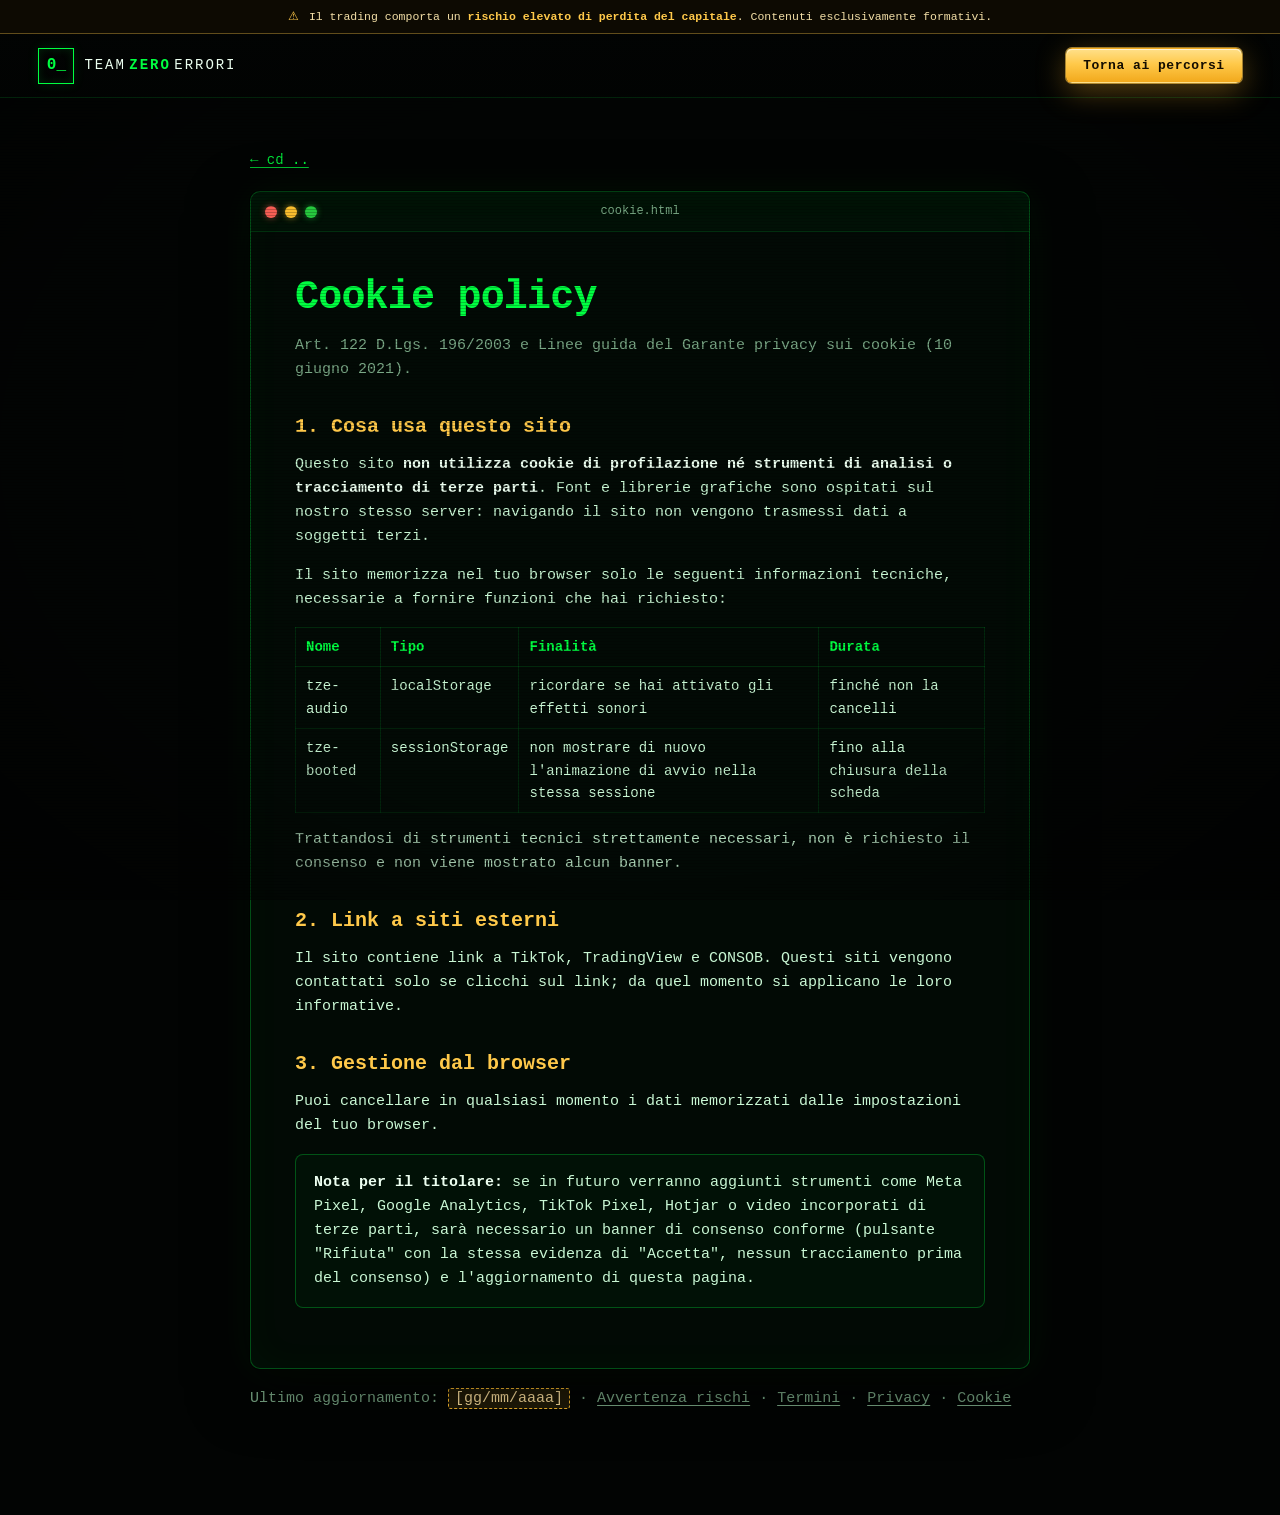
==== legal/cookie.html @ aad32026 "Sito Team Zero Errori: landing 3D stile terminale, pagine legali e documentazione - Landing page in " ====
<!doctype html>
<html lang="it">
<head>
<meta charset="utf-8">
<meta name="viewport" content="width=device-width, initial-scale=1">
<title>Cookie policy — Team Zero Errori</title>
<meta name="robots" content="index,follow">
<link rel="icon" href="../assets/favicon.svg" type="image/svg+xml">
<link rel="stylesheet" href="../assets/css/style.css">
</head>
<body>
<div class="crt" aria-hidden="true"></div>
<div class="riskbar" role="note"><span class="riskbar-icon" aria-hidden="true">⚠</span><span>Il trading comporta un <strong>rischio elevato di perdita del capitale</strong>. Contenuti esclusivamente formativi.</span></div>
<header class="nav">
  <a href="../index.html" class="logo"><span class="logo-mark">0<span class="blink">_</span></span><span class="logo-text">TEAM<b>ZERO</b>ERRORI</span></a>
  <a href="../index.html#percorsi" class="btn btn-gold btn-sm">Torna ai percorsi</a>
</header>
<main class="legal-page">
  <div class="wrap narrow">
    <a class="legal-back" href="../index.html">← cd ..</a>
    <article class="term">
      <div class="term-bar"><i></i><i></i><i></i><span>cookie.html</span></div>
      <div class="term-body">

<h1>Cookie policy</h1>
<p class="dim">Art. 122 D.Lgs. 196/2003 e Linee guida del Garante privacy sui cookie (10 giugno 2021).</p>

<h2>1. Cosa usa questo sito</h2>
<p>Questo sito <b>non utilizza cookie di profilazione né strumenti di analisi o tracciamento di terze parti</b>. Font e librerie grafiche sono ospitati sul nostro stesso server: navigando il sito non vengono trasmessi dati a soggetti terzi.</p>
<p>Il sito memorizza nel tuo browser solo le seguenti informazioni tecniche, necessarie a fornire funzioni che hai richiesto:</p>
<table>
  <tr><th>Nome</th><th>Tipo</th><th>Finalità</th><th>Durata</th></tr>
  <tr><td>tze-audio</td><td>localStorage</td><td>ricordare se hai attivato gli effetti sonori</td><td>finché non la cancelli</td></tr>
  <tr><td>tze-booted</td><td>sessionStorage</td><td>non mostrare di nuovo l'animazione di avvio nella stessa sessione</td><td>fino alla chiusura della scheda</td></tr>
</table>
<p>Trattandosi di strumenti tecnici strettamente necessari, non è richiesto il consenso e non viene mostrato alcun banner.</p>

<h2>2. Link a siti esterni</h2>
<p>Il sito contiene link a TikTok, TradingView e CONSOB. Questi siti vengono contattati solo se clicchi sul link; da quel momento si applicano le loro informative.</p>

<h2>3. Gestione dal browser</h2>
<p>Puoi cancellare in qualsiasi momento i dati memorizzati dalle impostazioni del tuo browser.</p>

<p class="box"><b>Nota per il titolare:</b> se in futuro verranno aggiunti strumenti come Meta Pixel, Google Analytics, TikTok Pixel, Hotjar o video incorporati di terze parti, sarà necessario un banner di consenso conforme (pulsante "Rifiuta" con la stessa evidenza di "Accetta", nessun tracciamento prima del consenso) e l'aggiornamento di questa pagina.</p>
      </div>
    </article>
    <p class="fine">Ultimo aggiornamento: <span class="todo">[gg/mm/aaaa]</span> · <a href="avvertenza-rischi.html">Avvertenza rischi</a> · <a href="termini.html">Termini</a> · <a href="privacy.html">Privacy</a> · <a href="cookie.html">Cookie</a></p>
  </div>
</main>
</body>
</html>
---- assets/css/style.css ----
/* =========================================================
   TEAM ZERO ERRORI — sala operativa / terminale anni '90
   Palette (psicologia del colore):
   - nero quasi puro  → autorità, esclusività, concentrazione
   - verde matrix     → sistema, "via libera", crescita
   - oro              → valore, l'asset stesso; riservato alle azioni (CTA)
   - rosso            → solo per errori e perdite (avversione alla perdita)
   ========================================================= */

:root {
  --bg: #020403;
  --bg-2: #050c07;
  --panel: rgba(3, 12, 6, 0.86);
  --panel-solid: #040b06;
  --green: #00ff41;
  --green-2: #00c832;
  --green-dim: #0a7a26;
  --green-faint: rgba(0, 255, 65, 0.12);
  --green-line: rgba(0, 255, 65, 0.28);
  --gold: #ffc94a;
  --gold-2: #f2a91c;
  --gold-glow: rgba(255, 201, 74, 0.45);
  --red: #ff3b3b;
  --amber: #ffbd2e;
  --text: #c9f7d4;
  --text-strong: #ecfff0;
  --muted: #7aa886;
  --mono: ui-monospace, "JetBrains Mono", "Fira Code", "SF Mono", "Cascadia Code", Menlo, Consolas, "Liberation Mono", monospace;
  --riskbar-h: 34px;
  --nav-h: 64px;
  --radius: 10px;
  --ease: cubic-bezier(.2, .8, .2, 1);
  color-scheme: dark;
}

*, *::before, *::after { box-sizing: border-box; }
html { scroll-behavior: smooth; -webkit-text-size-adjust: 100%; }
body {
  margin: 0;
  background: var(--bg);
  color: var(--text);
  font-family: var(--mono);
  font-size: 16px;
  line-height: 1.6;
  overflow-x: hidden;
  padding-top: calc(var(--riskbar-h) + var(--nav-h));
}
body.is-booting { overflow: hidden; }
img, svg, canvas { display: block; max-width: 100%; }
a { color: var(--green); text-underline-offset: 3px; }
a:hover { color: var(--gold); }
b, strong { color: var(--text-strong); font-weight: 700; }
::selection { background: var(--green); color: #000; }
:focus-visible { outline: 2px solid var(--gold); outline-offset: 3px; }

.g { color: var(--green); }
.b { color: #4aa3ff; }
.gold { color: var(--gold); text-shadow: 0 0 18px var(--gold-glow); }
.red { color: var(--red); }
.dim { color: var(--muted); }
.small { font-size: 12px; }
.center { text-align: center; }
.hl { display: block; margin-top: .8em; color: var(--text-strong); border-left: 2px solid var(--gold); padding-left: 12px; }

.skip-link { position: absolute; left: -9999px; top: 0; z-index: 999; background: var(--gold); color: #000; padding: 8px 14px; }
.skip-link:focus { left: 12px; top: 12px; }

/* ---------------- layers ---------------- */
#matrix, #scene3d {
  position: fixed; inset: 0; width: 100vw; height: 100vh; pointer-events: none;
}
#matrix { z-index: 0; opacity: .32; }
#scene3d { z-index: 1; transition: opacity .6s var(--ease); }
main, .footer { position: relative; z-index: 2; }

.crt {
  position: fixed; inset: 0; z-index: 50; pointer-events: none;
  background:
    repeating-linear-gradient(to bottom, rgba(0,0,0,0) 0 2px, rgba(0,0,0,.22) 2px 3px),
    radial-gradient(ellipse at center, rgba(0,0,0,0) 55%, rgba(0,0,0,.7) 100%);
  mix-blend-mode: multiply;
}
.crt::after {
  content: ""; position: absolute; inset: 0;
  background: linear-gradient(to bottom, transparent, rgba(0,255,65,.05), transparent);
  height: 30vh; animation: scanline 7s linear infinite;
}
@keyframes scanline { from { transform: translateY(-30vh); } to { transform: translateY(130vh); } }

/* ---------------- boot ---------------- */
#boot {
  position: fixed; inset: 0; z-index: 200; background: #000;
  display: grid; place-items: center; padding: 24px;
  transition: opacity .5s var(--ease), visibility .5s;
}
#boot.done { opacity: 0; visibility: hidden; }
#boot.glitch-out { animation: bootGlitch .45s steps(2) forwards; }
@keyframes bootGlitch {
  0% { clip-path: inset(0 0 0 0); transform: none; }
  30% { clip-path: inset(20% 0 40% 0); transform: translateX(-12px); }
  60% { clip-path: inset(60% 0 10% 0); transform: translateX(10px); filter: hue-rotate(80deg); }
  100% { clip-path: inset(50% 0 50% 0); opacity: 0; }
}
.boot-inner { width: min(640px, 100%); }
#boot-log { color: var(--green); font: 14px/1.7 var(--mono); margin: 0 0 18px; min-height: 13em; white-space: pre-wrap; text-shadow: 0 0 8px rgba(0,255,65,.6); }
#boot-log .ok { color: var(--gold); }
.boot-bar { height: 6px; border: 1px solid var(--green-line); }
.boot-bar span { display: block; height: 100%; width: 0; background: var(--green); box-shadow: 0 0 12px var(--green); transition: width .15s linear; }
.boot-skip { color: var(--muted); font-size: 12px; margin-top: 14px; }

/* ---------------- cursor ---------------- */
#cursor { position: fixed; left: 0; top: 0; z-index: 120; pointer-events: none; display: none; }
@media (pointer: fine) {
  body.has-cursor, body.has-cursor a, body.has-cursor button, body.has-cursor summary, body.has-cursor input, body.has-cursor label { cursor: none; }
  body.has-cursor #cursor { display: block; }
}
.cursor-ring {
  position: absolute; width: 28px; height: 28px; margin: -14px 0 0 -14px;
  border: 1px solid var(--green); border-radius: 50%;
  transition: width .2s var(--ease), height .2s var(--ease), margin .2s var(--ease), border-color .2s, background .2s;
}
.cursor-ring::before, .cursor-ring::after { content: ""; position: absolute; background: var(--green); }
.cursor-ring::before { left: 50%; top: -8px; bottom: -8px; width: 1px; transform: translateX(-.5px); opacity: .6; }
.cursor-ring::after { top: 50%; left: -8px; right: -8px; height: 1px; transform: translateY(-.5px); opacity: .6; }
.cursor-coords { position: absolute; left: 20px; top: 14px; font-size: 10px; color: var(--green); white-space: nowrap; opacity: .8; }
#cursor.is-hover .cursor-ring { width: 54px; height: 54px; margin: -27px 0 0 -27px; border-color: var(--gold); background: rgba(255,201,74,.08); }
#cursor.is-hover .cursor-ring::before, #cursor.is-hover .cursor-ring::after { background: var(--gold); }
body.has-cursor input, body.has-cursor textarea, body.has-cursor select { cursor: text; }

/* ---------------- risk bar & nav ---------------- */
.riskbar {
  position: fixed; top: 0; left: 0; right: 0; z-index: 61; min-height: var(--riskbar-h);
  display: flex; align-items: center; justify-content: center; gap: 10px;
  padding: 6px 16px; background: #0d0a02; border-bottom: 1px solid rgba(255,201,74,.35);
  color: #f3dfa7; font-size: 11.5px; line-height: 1.35; text-align: center;
}
.riskbar a { color: var(--gold); }
.riskbar strong { color: var(--gold); }
.riskbar-icon { color: var(--gold); }
.rb-short { display: none; }

.nav {
  position: fixed; top: var(--riskbar-h); left: 0; right: 0; z-index: 60; height: var(--nav-h);
  display: flex; align-items: center; justify-content: space-between; gap: 20px;
  padding: 0 clamp(16px, 3vw, 40px);
  background: linear-gradient(to bottom, rgba(2,4,3,.95), rgba(2,4,3,.75));
  backdrop-filter: blur(8px); -webkit-backdrop-filter: blur(8px);
  border-bottom: 1px solid var(--green-faint);
}
.logo { display: inline-flex; align-items: center; gap: 10px; text-decoration: none; color: var(--text-strong); }
.logo-mark {
  display: inline-flex; align-items: center; justify-content: center; width: 36px; height: 36px; border: 1px solid var(--green);
  color: var(--green); font-weight: 800; box-shadow: inset 0 0 10px var(--green-faint), 0 0 12px var(--green-faint);
}
.logo-text { font-size: 14px; letter-spacing: .14em; }
.logo-text b { color: var(--green); margin: 0 .25em; }
.blink { animation: blink 1s steps(1) infinite; }
@keyframes blink { 50% { opacity: 0; } }
.nav-links { list-style: none; display: flex; gap: 26px; margin: 0; padding: 0; }
.nav-links a { color: var(--muted); text-decoration: none; font-size: 13px; letter-spacing: .08em; text-transform: uppercase; position: relative; }
.nav-links a::before { content: "> "; color: var(--green); opacity: 0; transition: opacity .2s; }
.nav-links a:hover, .nav-links a.is-active { color: var(--green); }
.nav-links a:hover::before, .nav-links a.is-active::before { opacity: 1; }
.nav-actions { display: flex; align-items: center; gap: 12px; }
.audio-toggle { background: none; border: 0; color: var(--muted); font: 12px var(--mono); padding: 6px; }
.audio-toggle[aria-pressed="true"] { color: var(--green); }

/* ---------------- HUD ---------------- */
.hud {
  position: fixed; right: 18px; bottom: 18px; z-index: 55; width: 170px;
  font-size: 10.5px; letter-spacing: .1em; color: var(--green); pointer-events: none;
  background: rgba(0,0,0,.55); border: 1px solid var(--green-faint); padding: 8px 10px;
}
.hud-track { height: 3px; background: var(--green-faint); margin: 6px 0; }
.hud-track span { display: block; height: 100%; width: 0; background: var(--green); box-shadow: 0 0 8px var(--green); }
.hud-section { color: var(--gold); }

/* ---------------- layout ---------------- */
.wrap { width: min(1200px, 100%); margin: 0 auto; padding: 0 clamp(16px, 4vw, 40px); }
.wrap.narrow { width: min(860px, 100%); }
.section { position: relative; padding: clamp(80px, 12vh, 140px) 0; }
.two-col { display: grid; grid-template-columns: 1fr 1fr; gap: clamp(28px, 5vw, 70px); align-items: center; }
.center-head { text-align: center; max-width: 780px; margin: 0 auto 56px; }
.kicker { color: var(--green); font-size: 13px; letter-spacing: .12em; text-transform: uppercase; margin: 0 0 14px; }
h1, h2, h3 { color: var(--text-strong); margin: 0; line-height: 1.08; letter-spacing: -.02em; }
h2 { font-size: clamp(30px, 4.6vw, 58px); font-weight: 800; }
h2 + h2 { margin-top: 4px; }
h3 { font-size: 22px; }
.lead { font-size: clamp(16px, 1.4vw, 18.5px); color: var(--text); margin: 22px 0 0; }
.fine { font-size: 11.5px; color: var(--muted); line-height: 1.55; margin-top: 18px; }
.fine a { color: var(--muted); }

/* ---------------- terminal window ---------------- */
.term {
  position: relative; background: var(--panel); border: 1px solid var(--green-line); border-radius: var(--radius);
  box-shadow: 0 0 0 1px rgba(0,0,0,.6), 0 20px 60px rgba(0,0,0,.6), 0 0 40px rgba(0,255,65,.06), inset 0 0 40px rgba(0,255,65,.03);
  backdrop-filter: blur(3px); -webkit-backdrop-filter: blur(3px);
  transform-style: preserve-3d; will-change: transform;
}
.term-bar {
  display: flex; align-items: center; gap: 8px; padding: 10px 14px;
  border-bottom: 1px solid var(--green-faint); background: rgba(0,255,65,.03);
  border-radius: var(--radius) var(--radius) 0 0;
}
.term-bar i { width: 12px; height: 12px; border-radius: 50%; background: #ff5f56; box-shadow: 0 0 6px rgba(255,95,86,.6); flex: none; }
.term-bar i:nth-child(2) { background: var(--amber); box-shadow: 0 0 6px rgba(255,189,46,.6); }
.term-bar i:nth-child(3) { background: #27c93f; box-shadow: 0 0 6px rgba(39,201,63,.6); }
.term-bar span { flex: 1; text-align: center; font-size: 12px; color: var(--muted); margin-right: 60px; overflow: hidden; text-overflow: ellipsis; white-space: nowrap; }
.term-body { padding: 20px 22px 22px; }
.term-warn { border-color: rgba(255,189,46,.35); }
.term-warn .term-bar { background: rgba(255,189,46,.05); border-color: rgba(255,189,46,.2); }
[data-tilt] .tilt-glare {
  position: absolute; inset: 0; border-radius: inherit; pointer-events: none;
  background: radial-gradient(circle at var(--gx, 50%) var(--gy, 50%), rgba(0,255,65,.12), transparent 45%);
  opacity: 0; transition: opacity .3s;
}
[data-tilt]:hover .tilt-glare { opacity: 1; }

/* ---------------- buttons ---------------- */
.btn {
  --mx: 0px; --my: 0px;
  position: relative; display: inline-flex; align-items: center; justify-content: center; gap: 10px;
  padding: 15px 26px; font: 700 15px var(--mono); letter-spacing: .04em; text-decoration: none;
  border-radius: 6px; border: 1px solid transparent; cursor: pointer;
  transform: translate(var(--mx), var(--my));
  transition: transform .25s var(--ease), box-shadow .25s, background .25s, color .25s;
}
.btn-gold {
  color: #140d00; background: linear-gradient(180deg, #ffe08a, var(--gold) 45%, var(--gold-2));
  box-shadow: 0 0 0 1px rgba(255,201,74,.6), 0 8px 30px rgba(255,180,40,.35), inset 0 1px 0 rgba(255,255,255,.6);
  overflow: hidden;
}
.btn-gold::after {
  content: ""; position: absolute; top: 0; bottom: 0; width: 40%; left: -60%;
  background: linear-gradient(100deg, transparent, rgba(255,255,255,.65), transparent);
  transform: skewX(-20deg); animation: shine 3.6s var(--ease) infinite;
}
@keyframes shine { 0%, 60% { left: -60%; } 100% { left: 130%; } }
.btn-gold:hover { color: #000; box-shadow: 0 0 0 1px var(--gold), 0 10px 46px rgba(255,190,50,.6), inset 0 1px 0 rgba(255,255,255,.7); }
.btn-ghost { color: var(--green); border-color: var(--green-line); background: rgba(0,255,65,.04); }
.btn-ghost:hover { color: #000; background: var(--green); box-shadow: 0 0 30px rgba(0,255,65,.4); }
.btn-sm { padding: 9px 16px; font-size: 13px; }
.btn-lg { padding: 20px 36px; font-size: 18px; }
.btn-block { width: 100%; }
.cta-row { display: flex; flex-wrap: wrap; gap: 14px; margin-top: 34px; }
.cta-row.center { justify-content: center; }
.link-btn { background: none; border: 0; color: var(--muted); font: 13px var(--mono); margin-top: 10px; padding: 4px 0; cursor: pointer; }
.link-btn:hover { color: var(--green); }

/* ---------------- hero ---------------- */
.hero { min-height: calc(100vh - var(--riskbar-h) - var(--nav-h)); display: flex; align-items: center; padding-top: 60px; }
.hero-grid { display: grid; grid-template-columns: 1.25fr .85fr; gap: clamp(30px, 5vw, 70px); align-items: center; }
.prompt { color: var(--text); font-size: 14px; margin: 0 0 22px; overflow-wrap: anywhere; }
.caret { color: var(--green); animation: blink 1s steps(1) infinite; margin-left: 2px; }
.hero-title { font-size: clamp(38px, 5.4vw, 78px); font-weight: 800; letter-spacing: -.035em; line-height: .98; }
.hero-title .line { display: block; }
.hero-title em { font-style: normal; }
.hero-sub { font-size: clamp(16px, 1.35vw, 18.5px); max-width: 640px; margin: 28px 0 0; }
.hero-stats { list-style: none; padding: 0; margin: 36px 0 0; display: grid; grid-template-columns: repeat(4, auto); gap: 0; border: 1px solid var(--green-faint); width: max-content; max-width: 100%; }
.hero-stats li { padding: 10px 18px; border-right: 1px solid var(--green-faint); }
.hero-stats li:last-child { border-right: 0; }
.hero-stats .k { display: block; font-size: 10px; letter-spacing: .14em; color: var(--muted); }
.hero-stats .v { font-size: 17px; font-weight: 700; color: var(--green); }
.hero-stats .v.gold { color: var(--gold); }

.glitch { position: relative; display: inline-block; }
.glitch::before, .glitch::after {
  content: attr(data-text); position: absolute; left: 0; top: 0; width: 100%; height: 100%; pointer-events: none;
}
.glitch::before { color: var(--green); transform: translate(2px, 0); clip-path: inset(0 0 0 0); animation: glitchA 3.2s infinite steps(1); opacity: .8; mix-blend-mode: screen; }
.glitch::after { color: var(--red); transform: translate(-2px, 0); clip-path: inset(0 0 0 0); animation: glitchB 3.2s infinite steps(1); opacity: .7; mix-blend-mode: screen; }
@keyframes glitchA {
  0%, 88%, 100% { clip-path: inset(100% 0 0 0); }
  90% { clip-path: inset(10% 0 60% 0); transform: translate(-4px, -1px); }
  93% { clip-path: inset(55% 0 20% 0); transform: translate(4px, 1px); }
  96% { clip-path: inset(30% 0 45% 0); transform: translate(-2px, 0); }
}
@keyframes glitchB {
  0%, 89%, 100% { clip-path: inset(100% 0 0 0); }
  91% { clip-path: inset(65% 0 5% 0); transform: translate(4px, 1px); }
  94% { clip-path: inset(15% 0 70% 0); transform: translate(-4px, 0); }
  97% { clip-path: inset(40% 0 40% 0); transform: translate(3px, -1px); }
}

.term-confirm .term-body { padding: 22px 24px 18px; }
.confirms { list-style: none; padding: 0; margin: 16px 0; display: grid; gap: 10px; }
.confirms li {
  display: flex; align-items: center; gap: 12px; padding: 11px 14px; border: 1px solid var(--green-faint);
  border-radius: 6px; font-size: 14px; color: var(--muted); transition: all .35s var(--ease);
}
.confirms li b { margin-left: auto; font-weight: 400; font-size: 12px; color: var(--muted); }
.led { width: 12px; height: 12px; border-radius: 50%; background: #0e2414; border: 1px solid var(--green-dim); transition: all .3s; flex: none; }
.confirms li.on { color: var(--text-strong); border-color: var(--green-line); background: rgba(0,255,65,.06); }
.confirms li.on .led { background: var(--green); box-shadow: 0 0 12px var(--green), 0 0 2px #fff inset; }
.confirms li.on b { color: var(--green); }
.confirms.all li { border-color: rgba(255,201,74,.5); }
.confirms.all li .led { background: var(--gold); box-shadow: 0 0 14px var(--gold); border-color: var(--gold); }
.signal { border: 1px dashed var(--green-line); border-radius: 6px; padding: 14px; text-align: center; transition: all .3s; }
.signal-state { display: block; font-size: 20px; font-weight: 800; letter-spacing: .1em; color: var(--muted); }
.signal-note { display: block; font-size: 11.5px; color: var(--muted); margin-top: 4px; }
.signal.go { border-style: solid; border-color: var(--gold); background: rgba(255,201,74,.08); box-shadow: 0 0 40px rgba(255,201,74,.25); }
.signal.go .signal-state { color: var(--gold); text-shadow: 0 0 16px var(--gold-glow); animation: flick .12s 4; }
@keyframes flick { 50% { opacity: .3; } }

.scroll-cue { position: absolute; left: 50%; bottom: 24px; transform: translateX(-50%); display: flex; flex-direction: column; align-items: center; gap: 6px; color: var(--muted); font-size: 11px; letter-spacing: .2em; text-decoration: none; }
.scroll-cue i { width: 1px; height: 40px; background: linear-gradient(var(--green), transparent); animation: cue 1.8s var(--ease) infinite; transform-origin: top; }
@keyframes cue { 0% { transform: scaleY(0); } 50% { transform: scaleY(1); } 100% { transform: scaleY(1); opacity: 0; } }

/* ---------------- errori ---------------- */
.errlog { list-style: none; margin: 0; padding: 0; display: grid; gap: 4px; }
.errlog button {
  width: 100%; text-align: left; background: transparent; border: 1px solid transparent; border-radius: 6px;
  color: var(--text); font: 14px/1.5 var(--mono); padding: 10px 12px 10px 38px; position: relative; cursor: pointer;
  transition: background .2s, border-color .2s, color .2s;
}
.errlog button::before { content: "[ ]"; position: absolute; left: 8px; top: 10px; color: var(--muted); }
.errlog button:hover { background: rgba(255,59,59,.06); border-color: rgba(255,59,59,.25); }
.errlog button[aria-pressed="true"] { background: rgba(255,59,59,.1); border-color: rgba(255,59,59,.45); color: #ffd6d6; }
.errlog button[aria-pressed="true"]::before { content: "[x]"; color: var(--red); }
.errlog .tag { color: var(--red); font-weight: 700; }
.errlog li { opacity: 0; transform: translateX(-10px); transition: opacity .4s, transform .4s var(--ease); }
.errlog.typed li { opacity: 1; transform: none; }
.diag { margin: 16px 0 0; padding-top: 14px; border-top: 1px dashed var(--green-faint); font-size: 14px; }
.err-meter { margin-top: 34px; border: 1px solid var(--green-faint); border-radius: 8px; padding: 16px 18px; background: rgba(0,0,0,.4); }
.err-meter-label { font-size: 12px; letter-spacing: .1em; color: var(--muted); text-transform: uppercase; }
.err-meter-val { float: right; color: var(--red); }
.err-meter-val b { color: var(--red); font-size: 20px; }
.err-meter-bar { clear: both; height: 6px; background: rgba(255,59,59,.12); margin: 12px 0; border-radius: 3px; overflow: hidden; }
.err-meter-bar span { display: block; height: 100%; width: 0; background: var(--red); box-shadow: 0 0 10px var(--red); transition: width .4s var(--ease), background .4s; }
.err-meter-msg { margin: 0; font-size: 14px; min-height: 3em; }

/* ---------------- metodo (sticky) ---------------- */
.metodo { height: 340vh; padding: 0; }
.metodo-sticky { position: sticky; top: calc(var(--riskbar-h) + var(--nav-h)); height: calc(100vh - var(--riskbar-h) - var(--nav-h)); display: flex; align-items: center; overflow: hidden; }
.metodo-head { max-width: 760px; }
.metodo-head h2 { font-size: clamp(28px, 4vw, 52px); }
.metodo-head .lead { margin-top: 16px; }
.cross-wrap { position: relative; margin: 28px 0 22px; }
.cross { width: 100%; height: clamp(90px, 16vh, 170px); }
.cl { fill: none; stroke: var(--green-dim); stroke-width: 2; stroke-dasharray: 900; stroke-dashoffset: 900; opacity: .35; transition: stroke .4s, opacity .4s; }
.cl.on { stroke: var(--green); opacity: 1; filter: drop-shadow(0 0 4px var(--green)); }
.metodo.all .cl { stroke: var(--gold); filter: drop-shadow(0 0 6px var(--gold)); }
.cross-pt { fill: #0e2414; stroke: var(--green-dim); stroke-width: 2; transition: all .4s; transform-origin: 300px 120px; }
.metodo.all .cross-pt { fill: var(--gold); stroke: #fff; animation: pulse 1.2s var(--ease) infinite; }
@keyframes pulse { 50% { transform: scale(1.6); } }
.cross-label { position: absolute; right: 0; top: 0; font-size: 12px; letter-spacing: .14em; color: var(--muted); border: 1px solid var(--green-faint); padding: 4px 10px; background: rgba(0,0,0,.6); }
.metodo.all .cross-label { color: #000; background: var(--gold); border-color: var(--gold); }
.conf-grid { list-style: none; padding: 0; margin: 0; display: grid; grid-template-columns: repeat(4, 1fr); gap: 14px; }
.conf {
  position: relative; padding: 18px 16px; border: 1px solid var(--green-faint); border-radius: 8px; background: var(--panel);
  display: flex; flex-direction: column; gap: 6px; transition: all .45s var(--ease); transform: translateY(14px); opacity: .45;
}
.conf-n { font-size: 34px; font-weight: 800; color: var(--green-dim); line-height: 1; }
.conf-t { font-size: 13px; letter-spacing: .1em; color: var(--text-strong); }
.redact { color: #0f3a1b; letter-spacing: -1px; user-select: none; }
.conf-s { font-size: 11px; color: var(--muted); }
.conf.on { opacity: 1; transform: none; border-color: var(--green); box-shadow: 0 0 30px rgba(0,255,65,.18), inset 0 0 20px rgba(0,255,65,.06); }
.conf.on .conf-n { color: var(--green); text-shadow: 0 0 14px var(--green); }
.conf.on .redact { color: var(--green-2); animation: redactFlicker 2s steps(1) infinite; }
@keyframes redactFlicker { 0%, 94% { opacity: 1; } 95% { opacity: .3; } }
.metodo.all .conf { border-color: var(--gold); box-shadow: 0 0 34px rgba(255,201,74,.22); }
.metodo.all .conf-n { color: var(--gold); text-shadow: 0 0 14px var(--gold); }

/* ---------------- ECG ---------------- */
.ecg-grid { display: grid; grid-template-columns: 1fr 1fr; gap: 26px; }
.ecg-top { display: flex; justify-content: space-between; gap: 8px; font-size: 12px; color: var(--muted); flex-wrap: wrap; }
.ecg-canvas { width: 100%; height: 120px; margin: 14px 0; border-top: 1px dashed var(--green-faint); border-bottom: 1px dashed var(--green-faint); }
.ecg-bad { border-color: rgba(255,59,59,.35); }
.ecg-bad .term-bar { background: rgba(255,59,59,.04); }
.ecg-good { border-color: var(--green); box-shadow: 0 0 50px rgba(0,255,65,.12); }
.mini-list { list-style: none; padding: 0; margin: 0; display: grid; gap: 8px; font-size: 14px; }
.mini-list li { padding-left: 22px; position: relative; }
.mini-list li::before { content: "✓"; position: absolute; left: 0; color: var(--green); }
.red-list li::before { content: "✗"; color: var(--red); }
.warn-list li::before { content: "!"; color: var(--amber); font-weight: 800; left: 4px; }

/* ---------------- rischio ---------------- */
.check-list { list-style: none; padding: 0; margin: 26px 0 0; display: grid; gap: 14px; }
.check-list li { position: relative; padding-left: 30px; }
.check-list li::before { content: ">>"; position: absolute; left: 0; color: var(--green); font-weight: 700; }
.calc-row { display: flex; justify-content: space-between; align-items: center; gap: 12px; font-size: 14px; }
.calc-row input {
  width: 140px; background: #000; border: 1px solid var(--green-line); color: var(--gold); border-radius: 4px;
  font: 700 18px var(--mono); padding: 8px 10px; text-align: right;
}
input[type="range"] { width: 100%; margin: 18px 0 8px; accent-color: var(--green); }
.calc-out { display: grid; gap: 2px; margin-top: 10px; }
.calc-out > div { display: flex; justify-content: space-between; gap: 12px; padding: 10px 0; border-bottom: 1px dashed var(--green-faint); font-size: 14px; }
.calc-out .k { color: var(--muted); }
.calc-out .v { font-weight: 700; color: var(--text-strong); font-size: 16px; white-space: nowrap; }
.calc-stress { margin-top: 18px; font-size: 14px; }
.calc-stress p { margin: 6px 0; }
.stress-bar { height: 8px; background: rgba(255,59,59,.15); border-radius: 4px; overflow: hidden; }
.stress-bar span { display: block; height: 100%; width: 95%; background: linear-gradient(90deg, var(--green-2), var(--green)); transition: width .4s var(--ease); }

/* ---------------- backtest ---------------- */
.bt-grid { display: grid; grid-template-columns: 1fr 1fr; gap: 26px; align-items: start; }
.gauge { position: relative; width: min(320px, 100%); margin: 0 auto 10px; }
.gauge svg { width: 100%; }
.gauge path { fill: none; stroke-width: 12; stroke-linecap: round; }
.gauge-bg { stroke: var(--green-faint); }
.gauge-fg { stroke: var(--gold); stroke-dasharray: 252; stroke-dashoffset: 252; filter: drop-shadow(0 0 8px var(--gold)); transition: stroke-dashoffset 2s var(--ease); }
.gauge-val { position: absolute; left: 0; right: 0; bottom: 0; text-align: center; }
.gauge-val span { font-size: 64px; font-weight: 800; color: var(--gold); line-height: 1; text-shadow: 0 0 30px var(--gold-glow); }
.gauge-val small { display: block; font-size: 11px; letter-spacing: .2em; color: var(--muted); margin-top: 6px; }
.bt-specs { margin: 18px 0; display: grid; gap: 0; }
.bt-specs > div { display: flex; justify-content: space-between; gap: 10px; padding: 9px 0; border-bottom: 1px dashed var(--green-faint); font-size: 14px; }
.bt-specs dt { color: var(--muted); }
.bt-specs dd { margin: 0; color: var(--text-strong); text-align: right; }
.bt-explain { display: grid; gap: 22px; }
.term-small .term-body p { margin: 0 0 10px; font-size: 14.5px; }
.term-small .term-body p:last-child { margin-bottom: 0; }

/* ---------------- team ---------------- */
.team-grid { display: grid; grid-template-columns: repeat(3, 1fr); gap: 22px; }
.team-card h3 { margin-top: 14px; }
.team-card p { font-size: 14.5px; }
.prompt-sm { margin: 0; color: var(--green); font-size: 13px; }
.avatar {
  margin-top: 14px; width: 84px; height: 84px; display: grid; place-items: center; border: 1px solid var(--green);
  font-size: 30px; font-weight: 800; color: var(--green);
  background: repeating-linear-gradient(0deg, rgba(0,255,65,.08) 0 2px, transparent 2px 4px);
  text-shadow: 0 0 12px var(--green); box-shadow: 0 0 24px var(--green-faint);
}
.gold-av { border-color: var(--gold); color: var(--gold); text-shadow: 0 0 12px var(--gold); background: repeating-linear-gradient(0deg, rgba(255,201,74,.08) 0 2px, transparent 2px 4px); }
.role { color: var(--gold); font-size: 12.5px; letter-spacing: .08em; text-transform: uppercase; margin: 6px 0 12px; }
.team-card-main { border-color: rgba(255,201,74,.45); }
.tt-link { color: var(--gold); }

/* ---------------- quiz & plans ---------------- */
.quiz { max-width: 820px; margin: 0 auto 44px; }
.quiz-step { display: none; animation: stepIn .35s var(--ease); }
.quiz-step.is-active { display: block; }
@keyframes stepIn { from { opacity: 0; transform: translateY(8px); } to { opacity: 1; transform: none; } }
.q { margin: 0 0 16px; color: var(--text-strong); font-size: 16px; }
.q-opts { display: grid; gap: 10px; }
.q-opts button {
  text-align: left; padding: 13px 16px; border-radius: 6px; border: 1px solid var(--green-line); background: rgba(0,255,65,.03);
  color: var(--text); font: 15px var(--mono); cursor: pointer; transition: all .2s;
}
.q-opts button::before { content: "› "; color: var(--green); }
.q-opts button:hover, .q-opts button:focus-visible { background: var(--green); color: #000; }
.q-opts button:hover::before { color: #000; }
.quiz-result { font-size: 17px; color: var(--text-strong); margin: 0; }
.quiz-result .gold { font-weight: 800; }

.plans { display: grid; grid-template-columns: 1fr 1fr; gap: 26px; align-items: stretch; }
.plan .term-body { display: flex; flex-direction: column; height: calc(100% - 41px); padding: 28px; }
.plan-for { font-size: 11.5px; letter-spacing: .16em; color: var(--muted); margin: 0 0 10px; }
.plan h3 { font-size: clamp(26px, 2.6vw, 34px); }
.plan-pitch { margin: 14px 0 20px; font-size: 15px; }
.plan-list { list-style: none; padding: 0; margin: 0 0 24px; display: grid; gap: 12px; flex: 1; }
.plan-list li { position: relative; padding-left: 28px; font-size: 15px; }
.plan-list li::before { content: "[✓]"; position: absolute; left: 0; color: var(--green); font-size: 12px; top: 3px; }
.plan-price { border-top: 1px dashed var(--green-faint); padding-top: 18px; margin-bottom: 18px; }
.price { font-size: 26px; font-weight: 800; color: var(--text-strong); }
.plan.is-match { border-color: var(--gold); box-shadow: 0 0 0 1px var(--gold), 0 0 70px rgba(255,201,74,.22); }
.plan.is-match::before {
  content: "◆ CONSIGLIATO PER TE"; position: absolute; top: -13px; left: 24px; z-index: 2;
  background: var(--gold); color: #000; font-size: 11px; font-weight: 800; letter-spacing: .14em; padding: 4px 10px; border-radius: 3px;
}
.plan.is-dimmed { opacity: .6; }
sup { color: var(--gold); }

/* ---------------- live phone ---------------- */
.phone-wrap { display: grid; place-items: center; perspective: 1200px; }
.phone {
  width: 260px; height: 520px; border-radius: 38px; border: 2px solid var(--green-line); background: #000; position: relative;
  box-shadow: 0 0 0 8px #050a06, 0 0 0 9px var(--green-faint), 0 40px 90px rgba(0,0,0,.8), 0 0 60px rgba(0,255,65,.12);
  transform: rotateY(-14deg) rotateX(6deg);
}
.phone-notch { position: absolute; top: 10px; left: 50%; transform: translateX(-50%); width: 90px; height: 22px; border-radius: 12px; background: #050a06; z-index: 2; }
.phone-screen { position: absolute; inset: 8px; border-radius: 30px; overflow: hidden; background: radial-gradient(ellipse at top, #062010, #000 70%); padding: 46px 16px 16px; }
.live-badge { display: inline-block; background: #fe2c55; color: #fff; font-size: 11px; font-weight: 800; padding: 3px 8px; border-radius: 4px; animation: flick 1.5s steps(1) infinite; }
.phone-handle { color: #fff; font-size: 13px; margin: 8px 0 12px; }
.phone-feed { margin: 0; color: var(--green); font: 11.5px/1.6 var(--mono); white-space: pre-wrap; height: 380px; overflow: hidden; mask-image: linear-gradient(to bottom, transparent, #000 20%); -webkit-mask-image: linear-gradient(to bottom, transparent, #000 20%); }

/* ---------------- FAQ ---------------- */
.faq { display: grid; gap: 10px; }
.faq details { border: 1px solid var(--green-faint); border-radius: 8px; background: var(--panel); transition: border-color .2s; }
.faq details[open] { border-color: var(--green-line); }
.faq summary { list-style: none; padding: 18px 22px 18px 50px; position: relative; cursor: pointer; color: var(--text-strong); font-weight: 700; }
.faq summary::-webkit-details-marker { display: none; }
.faq summary::before { content: "[+]"; position: absolute; left: 16px; color: var(--green); }
.faq details[open] summary::before { content: "[-]"; color: var(--gold); }
.faq details > div { padding: 0 22px 18px 50px; }
.faq details p { margin: 0; font-size: 15px; }

/* ---------------- final ---------------- */
.final { padding: clamp(110px, 18vh, 200px) 0; }
.final-title { font-size: clamp(32px, 5.4vw, 72px); margin-top: 10px; }
.final .lead { max-width: 620px; margin-left: auto; margin-right: auto; }

/* ---------------- footer ---------------- */
.footer { padding: 60px 0 90px; border-top: 1px solid var(--green-faint); background: rgba(0,0,0,.75); }
.footer-risk .term-body p { font-size: 13px; margin: 0 0 10px; }
.footer-grid { display: flex; justify-content: space-between; gap: 30px; flex-wrap: wrap; margin-top: 40px; }
.legal-id { font-size: 12.5px; color: var(--muted); margin-top: 16px; }
.footer-links { list-style: none; padding: 0; margin: 0; display: grid; gap: 8px; font-size: 13.5px; }
.footer-links a { color: var(--text); }

/* ---------------- modal ---------------- */
.modal { position: fixed; inset: 0; z-index: 90; display: grid; place-items: center; padding: 16px; }
.modal[hidden] { display: none; }
.modal-backdrop { position: absolute; inset: 0; background: rgba(0,0,0,.82); backdrop-filter: blur(4px); }
.modal-term { position: relative; width: min(560px, 100%); max-height: calc(100vh - 32px); overflow: auto; background: var(--panel-solid); animation: modalIn .35s var(--ease); }
@keyframes modalIn { from { opacity: 0; transform: translateY(20px) scale(.97); } to { opacity: 1; transform: none; } }
.modal-term .term-bar i:first-child { cursor: pointer; }
.modal-title { font-size: 22px; color: var(--green); }
#access-form { display: grid; gap: 12px; margin-top: 16px; }
#access-form label { display: grid; gap: 4px; font-size: 13px; color: var(--muted); }
#access-form input:not([type="checkbox"]), #access-form select, #access-form textarea {
  background: #000; border: 1px solid var(--green-line); color: var(--text-strong); border-radius: 4px; padding: 10px 12px; font: 15px var(--mono); width: 100%;
}
#access-form input:focus, #access-form select:focus, #access-form textarea:focus { outline: none; border-color: var(--green); box-shadow: 0 0 0 3px var(--green-faint); }
#access-form .check { display: flex; gap: 10px; align-items: flex-start; font-size: 12.5px; line-height: 1.5; }
#access-form .check input { accent-color: var(--green); margin-top: 3px; flex: none; width: 16px; height: 16px; }
.form-err { color: var(--red); font-size: 13px; margin: 0; min-height: 1em; }
.form-ok p { margin: 10px 0 0; }

.noscript { position: relative; z-index: 3; text-align: center; padding: 12px; color: var(--muted); }

/* ---------------- reveal ---------------- */
.js [data-reveal] { opacity: 0; transform: translateY(40px); filter: blur(6px); transition: opacity .9s var(--ease), transform .9s var(--ease), filter .9s var(--ease); }
.js [data-reveal].in { opacity: 1; transform: none; filter: none; }

/* ---------------- responsive ---------------- */
@media (max-width: 1080px) {
  .nav-links { display: none; }
}
@media (max-width: 900px) {
  :root { --nav-h: 58px; --riskbar-h: 40px; }
  .hero-grid, .two-col, .bt-grid, .ecg-grid, .plans { grid-template-columns: 1fr; }
  .team-grid { grid-template-columns: 1fr; }
  .hero-side { order: 2; }
  .hero-stats { grid-template-columns: repeat(2, 1fr); width: 100%; }
  .hero-stats li:nth-child(2) { border-right: 0; }
  .hero-stats li:nth-child(-n+2) { border-bottom: 1px solid var(--green-faint); }
  .conf-grid { grid-template-columns: repeat(2, 1fr); gap: 10px; }
  .conf { padding: 12px; }
  .conf-n { font-size: 24px; }
  .redact { display: none; }
  .metodo { height: 300vh; }
  .metodo-head .lead { font-size: 14.5px; }
  .phone-wrap { order: 2; }
  .hud { display: none; }
  .audio-toggle { display: none; }
  .term-bar span { margin-right: 0; }
}
@media (max-width: 700px) {
  .rb-long { display: none; }
  .rb-short { display: inline; }
}
@media (max-width: 520px) {
  .riskbar { font-size: 10.5px; padding: 5px 12px; }
  .logo-text { display: none; }
  .btn { padding: 14px 20px; font-size: 14px; }
  .cta-row .btn { width: 100%; }
  .term-body { padding: 16px; }
  .plan .term-body { padding: 20px; }
  .calc-row { flex-direction: column; align-items: stretch; }
  .calc-row input { width: 100%; }
  .calc-out > div { flex-direction: column; gap: 2px; }
  .metodo-head h2 { font-size: 26px; }
  .metodo-head .lead { display: none; }
  .cross-label { position: static; display: inline-block; margin-top: 6px; }
  .phone { transform: none; }
}
@media (max-height: 720px) and (min-width: 901px) {
  .metodo-head .lead { display: none; }
  .cross { height: 90px; }
}

@media (prefers-reduced-motion: reduce) {
  *, *::before, *::after { animation-duration: .001ms !important; animation-iteration-count: 1 !important; transition-duration: .001ms !important; scroll-behavior: auto !important; }
  .crt::after { display: none; }
  .js [data-reveal] { opacity: 1; transform: none; filter: none; }
}

/* ---------------- pagine legali ---------------- */
.legal-page { padding: 50px 0 90px; position: relative; z-index: 2; }
.legal-page .term-body { padding: clamp(20px, 4vw, 44px); }
.legal-page h1 { font-size: clamp(26px, 4vw, 40px); color: var(--green); margin-bottom: 8px; }
.legal-page h2 { font-size: 20px; color: var(--gold); margin: 34px 0 10px; font-weight: 700; letter-spacing: 0; }
.legal-page h3 { font-size: 16px; margin: 20px 0 6px; }
.legal-page p, .legal-page li { font-size: 15px; }
.legal-page ul, .legal-page ol { padding-left: 22px; }
.legal-page .todo { background: rgba(255,189,46,.12); border: 1px dashed var(--amber); color: #ffe2a0; padding: 1px 6px; border-radius: 3px; }
.legal-page .box { border: 1px solid var(--green-line); border-radius: 8px; padding: 16px 18px; margin: 16px 0; background: rgba(0,255,65,.03); }
.legal-page table { width: 100%; border-collapse: collapse; font-size: 14px; margin: 12px 0; }
.legal-page th, .legal-page td { border: 1px solid var(--green-faint); padding: 8px 10px; text-align: left; vertical-align: top; }
.legal-page th { color: var(--green); }
.legal-back { display: inline-block; margin-bottom: 20px; font-size: 14px; }
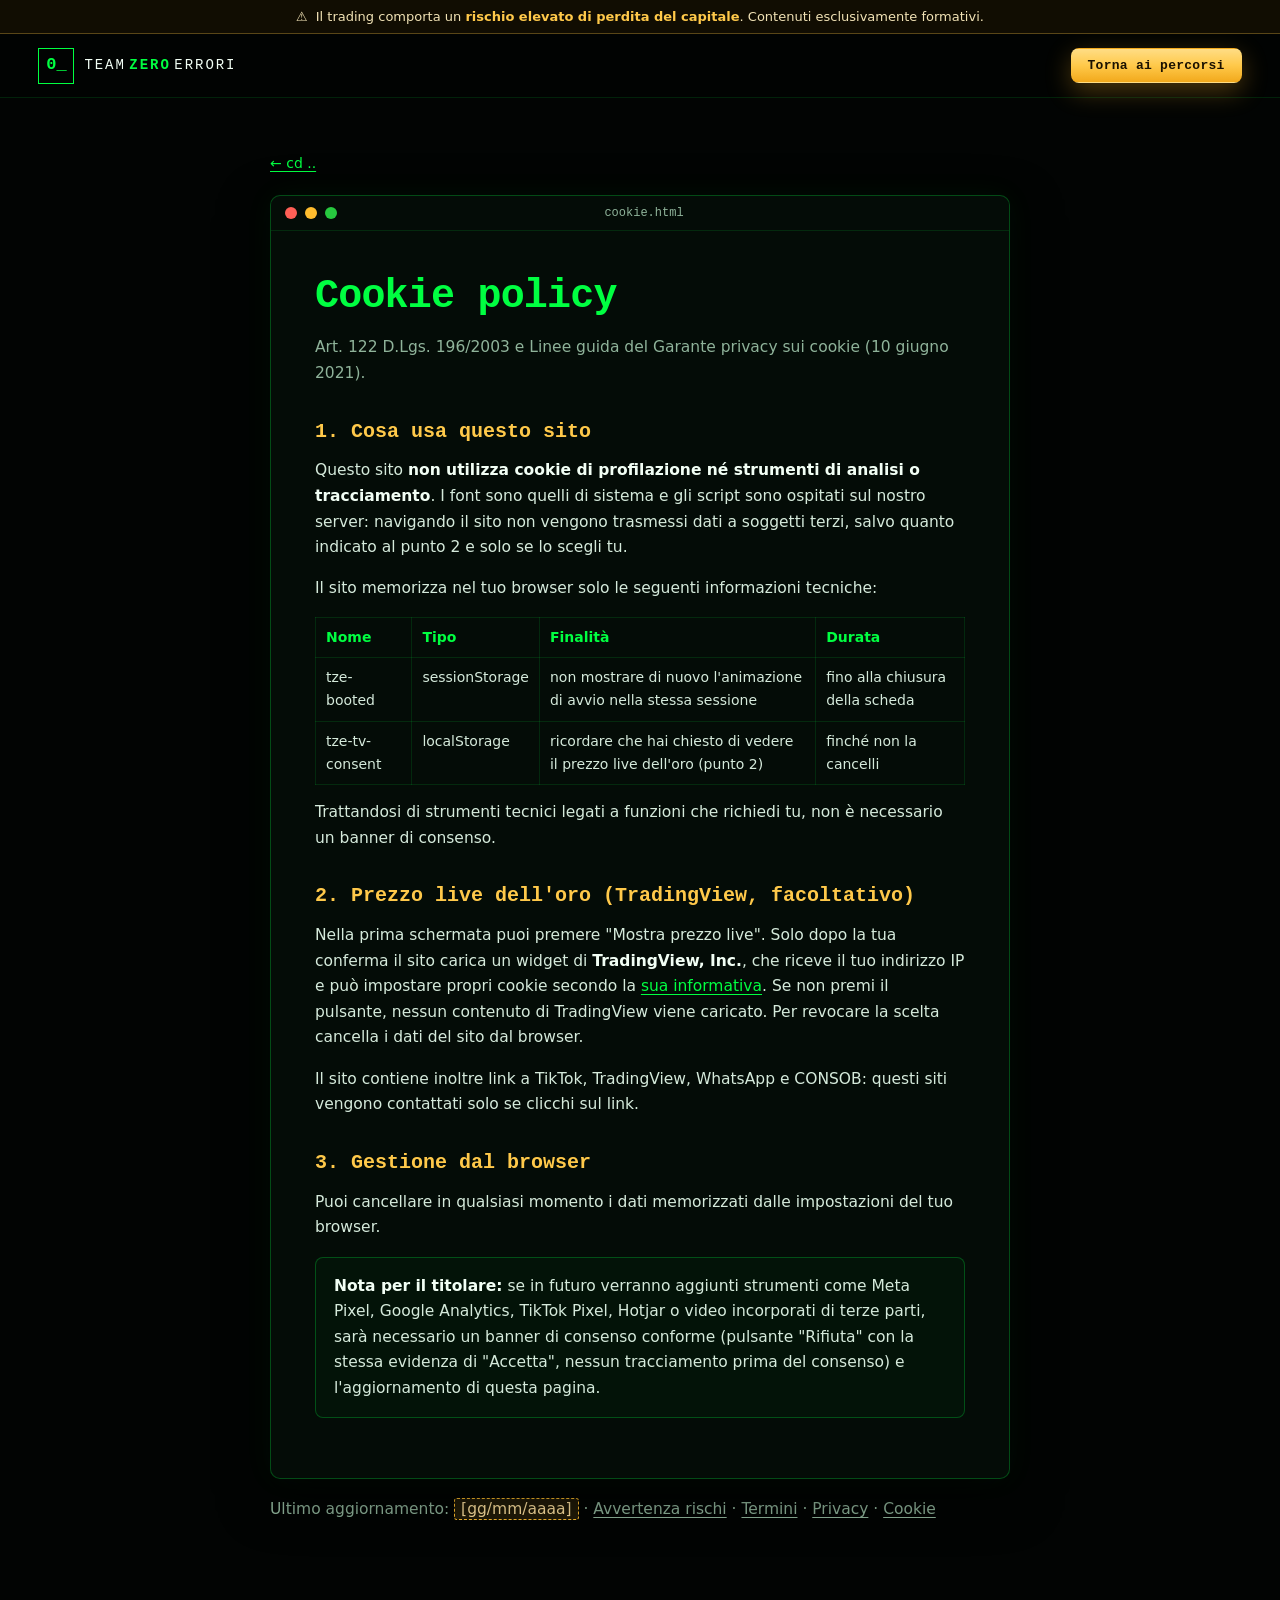
==== commit e8246f89: "Sito v3: tolto il 3D, aggiunte le 24 idee di animazione e credibilità - Hero: grafico a candele con " ====
--- a/legal/cookie.html
+++ b/legal/cookie.html
@@ -26,17 +26,18 @@
 <p class="dim">Art. 122 D.Lgs. 196/2003 e Linee guida del Garante privacy sui cookie (10 giugno 2021).</p>
 
 <h2>1. Cosa usa questo sito</h2>
-<p>Questo sito <b>non utilizza cookie di profilazione né strumenti di analisi o tracciamento di terze parti</b>. Font e librerie grafiche sono ospitati sul nostro stesso server: navigando il sito non vengono trasmessi dati a soggetti terzi.</p>
-<p>Il sito memorizza nel tuo browser solo le seguenti informazioni tecniche, necessarie a fornire funzioni che hai richiesto:</p>
+<p>Questo sito <b>non utilizza cookie di profilazione né strumenti di analisi o tracciamento</b>. I font sono quelli di sistema e gli script sono ospitati sul nostro server: navigando il sito non vengono trasmessi dati a soggetti terzi, salvo quanto indicato al punto 2 e solo se lo scegli tu.</p>
+<p>Il sito memorizza nel tuo browser solo le seguenti informazioni tecniche:</p>
 <table>
   <tr><th>Nome</th><th>Tipo</th><th>Finalità</th><th>Durata</th></tr>
-  <tr><td>tze-audio</td><td>localStorage</td><td>ricordare se hai attivato gli effetti sonori</td><td>finché non la cancelli</td></tr>
   <tr><td>tze-booted</td><td>sessionStorage</td><td>non mostrare di nuovo l'animazione di avvio nella stessa sessione</td><td>fino alla chiusura della scheda</td></tr>
+  <tr><td>tze-tv-consent</td><td>localStorage</td><td>ricordare che hai chiesto di vedere il prezzo live dell'oro (punto 2)</td><td>finché non la cancelli</td></tr>
 </table>
-<p>Trattandosi di strumenti tecnici strettamente necessari, non è richiesto il consenso e non viene mostrato alcun banner.</p>
+<p>Trattandosi di strumenti tecnici legati a funzioni che richiedi tu, non è necessario un banner di consenso.</p>
 
-<h2>2. Link a siti esterni</h2>
-<p>Il sito contiene link a TikTok, TradingView e CONSOB. Questi siti vengono contattati solo se clicchi sul link; da quel momento si applicano le loro informative.</p>
+<h2>2. Prezzo live dell'oro (TradingView, facoltativo)</h2>
+<p>Nella prima schermata puoi premere "Mostra prezzo live". Solo dopo la tua conferma il sito carica un widget di <b>TradingView, Inc.</b>, che riceve il tuo indirizzo IP e può impostare propri cookie secondo la <a href="https://www.tradingview.com/privacy-policy/" target="_blank" rel="noopener">sua informativa</a>. Se non premi il pulsante, nessun contenuto di TradingView viene caricato. Per revocare la scelta cancella i dati del sito dal browser.</p>
+<p>Il sito contiene inoltre link a TikTok, TradingView, WhatsApp e CONSOB: questi siti vengono contattati solo se clicchi sul link.</p>
 
 <h2>3. Gestione dal browser</h2>
 <p>Puoi cancellare in qualsiasi momento i dati memorizzati dalle impostazioni del tuo browser.</p>
--- a/assets/css/style.css
+++ b/assets/css/style.css
@@ -1,31 +1,30 @@
 /* =========================================================
-   TEAM ZERO ERRORI — sala operativa / terminale anni '90
-   Palette (psicologia del colore):
-   - nero quasi puro  → autorità, esclusività, concentrazione
-   - verde matrix     → sistema, "via libera", crescita
-   - oro              → valore, l'asset stesso; riservato alle azioni (CTA)
-   - rosso            → solo per errori e perdite (avversione alla perdita)
+   TEAM ZERO ERRORI — stile terminale, versione "chiara"
+   - nero quasi puro: concentrazione, esclusività
+   - verde terminale: sistema, conferme
+   - oro: solo azioni (bottoni) e risultato 4/4
+   - rosso: solo perdite
+   Titoli in monospace (identità), testo in sans-serif (leggibilità).
    ========================================================= */
 
 :root {
   --bg: #020403;
-  --bg-2: #050c07;
-  --panel: rgba(3, 12, 6, 0.86);
-  --panel-solid: #040b06;
+  --panel: rgba(5, 14, 8, 0.92);
+  --panel-solid: #050e08;
   --green: #00ff41;
-  --green-2: #00c832;
+  --green-2: #19d85a;
   --green-dim: #0a7a26;
   --green-faint: rgba(0, 255, 65, 0.12);
-  --green-line: rgba(0, 255, 65, 0.28);
+  --green-line: rgba(0, 255, 65, 0.26);
   --gold: #ffc94a;
   --gold-2: #f2a91c;
-  --gold-glow: rgba(255, 201, 74, 0.45);
-  --red: #ff3b3b;
-  --amber: #ffbd2e;
-  --text: #c9f7d4;
-  --text-strong: #ecfff0;
-  --muted: #7aa886;
-  --mono: ui-monospace, "JetBrains Mono", "Fira Code", "SF Mono", "Cascadia Code", Menlo, Consolas, "Liberation Mono", monospace;
+  --gold-glow: rgba(255, 201, 74, 0.4);
+  --red: #ff4d4d;
+  --text: #d5eadb;
+  --text-strong: #f2fff5;
+  --muted: #8fb39a;
+  --mono: ui-monospace, "JetBrains Mono", "SF Mono", "Cascadia Code", Menlo, Consolas, "Liberation Mono", monospace;
+  --sans: system-ui, -apple-system, "Segoe UI", Roboto, "Helvetica Neue", Arial, sans-serif;
   --riskbar-h: 34px;
   --nav-h: 64px;
   --radius: 10px;
@@ -34,14 +33,10 @@
 }
 
 *, *::before, *::after { box-sizing: border-box; }
-html { scroll-behavior: smooth; -webkit-text-size-adjust: 100%; }
+html { scroll-behavior: smooth; -webkit-text-size-adjust: 100%; scroll-padding-top: calc(var(--riskbar-h) + var(--nav-h) + 10px); }
 body {
-  margin: 0;
-  background: var(--bg);
-  color: var(--text);
-  font-family: var(--mono);
-  font-size: 16px;
-  line-height: 1.6;
+  margin: 0; background: var(--bg); color: var(--text);
+  font: 17px/1.65 var(--sans);
   overflow-x: hidden;
   padding-top: calc(var(--riskbar-h) + var(--nav-h));
 }
@@ -54,527 +49,499 @@
 :focus-visible { outline: 2px solid var(--gold); outline-offset: 3px; }
 
 .g { color: var(--green); }
-.b { color: #4aa3ff; }
-.gold { color: var(--gold); text-shadow: 0 0 18px var(--gold-glow); }
+.gold { color: var(--gold); }
 .red { color: var(--red); }
 .dim { color: var(--muted); }
-.small { font-size: 12px; }
 .center { text-align: center; }
-.hl { display: block; margin-top: .8em; color: var(--text-strong); border-left: 2px solid var(--gold); padding-left: 12px; }
 
 .skip-link { position: absolute; left: -9999px; top: 0; z-index: 999; background: var(--gold); color: #000; padding: 8px 14px; }
 .skip-link:focus { left: 12px; top: 12px; }
 
-/* ---------------- layers ---------------- */
-#matrix, #scene3d {
-  position: fixed; inset: 0; width: 100vw; height: 100vh; pointer-events: none;
-}
-#matrix { z-index: 0; opacity: .32; }
-#scene3d { z-index: 1; transition: opacity .6s var(--ease); }
+/* ---------- livelli di sfondo ---------- */
+#matrix { position: fixed; inset: 0; width: 100vw; height: 100vh; pointer-events: none; z-index: 0; opacity: .22; }
 main, .footer { position: relative; z-index: 2; }
-
-.crt {
+.vignette {
   position: fixed; inset: 0; z-index: 50; pointer-events: none;
-  background:
-    repeating-linear-gradient(to bottom, rgba(0,0,0,0) 0 2px, rgba(0,0,0,.22) 2px 3px),
-    radial-gradient(ellipse at center, rgba(0,0,0,0) 55%, rgba(0,0,0,.7) 100%);
-  mix-blend-mode: multiply;
-}
-.crt::after {
-  content: ""; position: absolute; inset: 0;
-  background: linear-gradient(to bottom, transparent, rgba(0,255,65,.05), transparent);
-  height: 30vh; animation: scanline 7s linear infinite;
-}
-@keyframes scanline { from { transform: translateY(-30vh); } to { transform: translateY(130vh); } }
-
-/* ---------------- boot ---------------- */
-#boot {
-  position: fixed; inset: 0; z-index: 200; background: #000;
-  display: grid; place-items: center; padding: 24px;
-  transition: opacity .5s var(--ease), visibility .5s;
-}
+  background: radial-gradient(ellipse at center, transparent 60%, rgba(0,0,0,.55) 100%);
+}
+
+/* ---------- boot ---------- */
+#boot { position: fixed; inset: 0; z-index: 200; background: #000; display: grid; place-items: center; padding: 24px; transition: opacity .4s var(--ease), visibility .4s; }
 #boot.done { opacity: 0; visibility: hidden; }
-#boot.glitch-out { animation: bootGlitch .45s steps(2) forwards; }
-@keyframes bootGlitch {
-  0% { clip-path: inset(0 0 0 0); transform: none; }
-  30% { clip-path: inset(20% 0 40% 0); transform: translateX(-12px); }
-  60% { clip-path: inset(60% 0 10% 0); transform: translateX(10px); filter: hue-rotate(80deg); }
-  100% { clip-path: inset(50% 0 50% 0); opacity: 0; }
-}
-.boot-inner { width: min(640px, 100%); }
-#boot-log { color: var(--green); font: 14px/1.7 var(--mono); margin: 0 0 18px; min-height: 13em; white-space: pre-wrap; text-shadow: 0 0 8px rgba(0,255,65,.6); }
+.boot-inner { width: min(560px, 100%); }
+#boot-log { color: var(--green); font: 14px/1.7 var(--mono); margin: 0 0 16px; min-height: 8.5em; white-space: pre-wrap; }
 #boot-log .ok { color: var(--gold); }
-.boot-bar { height: 6px; border: 1px solid var(--green-line); }
-.boot-bar span { display: block; height: 100%; width: 0; background: var(--green); box-shadow: 0 0 12px var(--green); transition: width .15s linear; }
-.boot-skip { color: var(--muted); font-size: 12px; margin-top: 14px; }
-
-/* ---------------- cursor ---------------- */
-#cursor { position: fixed; left: 0; top: 0; z-index: 120; pointer-events: none; display: none; }
-@media (pointer: fine) {
-  body.has-cursor, body.has-cursor a, body.has-cursor button, body.has-cursor summary, body.has-cursor input, body.has-cursor label { cursor: none; }
-  body.has-cursor #cursor { display: block; }
-}
-.cursor-ring {
-  position: absolute; width: 28px; height: 28px; margin: -14px 0 0 -14px;
-  border: 1px solid var(--green); border-radius: 50%;
-  transition: width .2s var(--ease), height .2s var(--ease), margin .2s var(--ease), border-color .2s, background .2s;
-}
-.cursor-ring::before, .cursor-ring::after { content: ""; position: absolute; background: var(--green); }
-.cursor-ring::before { left: 50%; top: -8px; bottom: -8px; width: 1px; transform: translateX(-.5px); opacity: .6; }
-.cursor-ring::after { top: 50%; left: -8px; right: -8px; height: 1px; transform: translateY(-.5px); opacity: .6; }
-.cursor-coords { position: absolute; left: 20px; top: 14px; font-size: 10px; color: var(--green); white-space: nowrap; opacity: .8; }
-#cursor.is-hover .cursor-ring { width: 54px; height: 54px; margin: -27px 0 0 -27px; border-color: var(--gold); background: rgba(255,201,74,.08); }
-#cursor.is-hover .cursor-ring::before, #cursor.is-hover .cursor-ring::after { background: var(--gold); }
-body.has-cursor input, body.has-cursor textarea, body.has-cursor select { cursor: text; }
-
-/* ---------------- risk bar & nav ---------------- */
+.boot-bar { height: 4px; background: var(--green-faint); }
+.boot-bar span { display: block; height: 100%; width: 0; background: var(--green); transition: width .12s linear; }
+
+/* ---------- barra rischio + nav ---------- */
 .riskbar {
   position: fixed; top: 0; left: 0; right: 0; z-index: 61; min-height: var(--riskbar-h);
-  display: flex; align-items: center; justify-content: center; gap: 10px;
-  padding: 6px 16px; background: #0d0a02; border-bottom: 1px solid rgba(255,201,74,.35);
-  color: #f3dfa7; font-size: 11.5px; line-height: 1.35; text-align: center;
-}
+  display: flex; align-items: center; justify-content: center; gap: 8px; padding: 6px 16px;
+  background: #110d02; border-bottom: 1px solid rgba(255,201,74,.3);
+  color: #f1e2b5; font-size: 13px; line-height: 1.35; text-align: center;
+}
+.riskbar strong { color: var(--gold); }
 .riskbar a { color: var(--gold); }
-.riskbar strong { color: var(--gold); }
-.riskbar-icon { color: var(--gold); }
-.rb-short { display: none; }
 
 .nav {
   position: fixed; top: var(--riskbar-h); left: 0; right: 0; z-index: 60; height: var(--nav-h);
   display: flex; align-items: center; justify-content: space-between; gap: 20px;
   padding: 0 clamp(16px, 3vw, 40px);
-  background: linear-gradient(to bottom, rgba(2,4,3,.95), rgba(2,4,3,.75));
+  background: rgba(2,4,3,.94); border-bottom: 1px solid var(--green-faint);
   backdrop-filter: blur(8px); -webkit-backdrop-filter: blur(8px);
-  border-bottom: 1px solid var(--green-faint);
-}
-.logo { display: inline-flex; align-items: center; gap: 10px; text-decoration: none; color: var(--text-strong); }
-.logo-mark {
-  display: inline-flex; align-items: center; justify-content: center; width: 36px; height: 36px; border: 1px solid var(--green);
-  color: var(--green); font-weight: 800; box-shadow: inset 0 0 10px var(--green-faint), 0 0 12px var(--green-faint);
-}
+}
+.logo { display: inline-flex; align-items: center; gap: 10px; text-decoration: none; color: var(--text-strong); font-family: var(--mono); }
+.logo-mark { display: inline-flex; align-items: center; justify-content: center; width: 36px; height: 36px; border: 1px solid var(--green); color: var(--green); font-weight: 800; }
 .logo-text { font-size: 14px; letter-spacing: .14em; }
 .logo-text b { color: var(--green); margin: 0 .25em; }
 .blink { animation: blink 1s steps(1) infinite; }
 @keyframes blink { 50% { opacity: 0; } }
-.nav-links { list-style: none; display: flex; gap: 26px; margin: 0; padding: 0; }
-.nav-links a { color: var(--muted); text-decoration: none; font-size: 13px; letter-spacing: .08em; text-transform: uppercase; position: relative; }
-.nav-links a::before { content: "> "; color: var(--green); opacity: 0; transition: opacity .2s; }
+.nav-links { list-style: none; display: flex; gap: 28px; margin: 0; padding: 0; }
+.nav-links a { color: var(--text); text-decoration: none; font-size: 15px; }
 .nav-links a:hover, .nav-links a.is-active { color: var(--green); }
-.nav-links a:hover::before, .nav-links a.is-active::before { opacity: 1; }
-.nav-actions { display: flex; align-items: center; gap: 12px; }
-.audio-toggle { background: none; border: 0; color: var(--muted); font: 12px var(--mono); padding: 6px; }
-.audio-toggle[aria-pressed="true"] { color: var(--green); }
-
-/* ---------------- HUD ---------------- */
-.hud {
-  position: fixed; right: 18px; bottom: 18px; z-index: 55; width: 170px;
-  font-size: 10.5px; letter-spacing: .1em; color: var(--green); pointer-events: none;
-  background: rgba(0,0,0,.55); border: 1px solid var(--green-faint); padding: 8px 10px;
-}
-.hud-track { height: 3px; background: var(--green-faint); margin: 6px 0; }
-.hud-track span { display: block; height: 100%; width: 0; background: var(--green); box-shadow: 0 0 8px var(--green); }
-.hud-section { color: var(--gold); }
-
-/* ---------------- layout ---------------- */
-.wrap { width: min(1200px, 100%); margin: 0 auto; padding: 0 clamp(16px, 4vw, 40px); }
-.wrap.narrow { width: min(860px, 100%); }
-.section { position: relative; padding: clamp(80px, 12vh, 140px) 0; }
-.two-col { display: grid; grid-template-columns: 1fr 1fr; gap: clamp(28px, 5vw, 70px); align-items: center; }
-.center-head { text-align: center; max-width: 780px; margin: 0 auto 56px; }
-.kicker { color: var(--green); font-size: 13px; letter-spacing: .12em; text-transform: uppercase; margin: 0 0 14px; }
-h1, h2, h3 { color: var(--text-strong); margin: 0; line-height: 1.08; letter-spacing: -.02em; }
-h2 { font-size: clamp(30px, 4.6vw, 58px); font-weight: 800; }
-h2 + h2 { margin-top: 4px; }
-h3 { font-size: 22px; }
-.lead { font-size: clamp(16px, 1.4vw, 18.5px); color: var(--text); margin: 22px 0 0; }
-.fine { font-size: 11.5px; color: var(--muted); line-height: 1.55; margin-top: 18px; }
+
+/* ---------- layout ---------- */
+.wrap { width: min(1160px, 100%); margin: 0 auto; padding: 0 clamp(16px, 4vw, 40px); }
+.wrap.narrow { width: min(820px, 100%); }
+.section { position: relative; padding: clamp(72px, 11vh, 120px) 0; }
+.section + .section { border-top: 1px solid rgba(0,255,65,.06); }
+.two-col { display: grid; grid-template-columns: 1fr 1fr; gap: clamp(28px, 5vw, 64px); align-items: center; }
+.two-col > *, .hero-grid > *, .plans > *, .team-grid > *, .steps > *, .facts > * { min-width: 0; }
+.head { text-align: center; max-width: 760px; margin: 0 auto 48px; }
+.eyebrow { font: 600 13px var(--mono); color: var(--green); letter-spacing: .12em; text-transform: uppercase; margin: 0 0 12px; }
+h1, h2, h3 { color: var(--text-strong); margin: 0; font-family: var(--mono); letter-spacing: -.02em; line-height: 1.12; }
+h2 { font-size: clamp(28px, 3.8vw, 46px); font-weight: 800; }
+h3 { font-size: 20px; font-weight: 700; }
+.lead { font-size: clamp(17px, 1.4vw, 19px); margin: 18px 0 0; }
+.fine { font-size: 13px; color: var(--muted); margin-top: 18px; }
 .fine a { color: var(--muted); }
 
-/* ---------------- terminal window ---------------- */
+/* ---------- finestra terminale ---------- */
 .term {
   position: relative; background: var(--panel); border: 1px solid var(--green-line); border-radius: var(--radius);
-  box-shadow: 0 0 0 1px rgba(0,0,0,.6), 0 20px 60px rgba(0,0,0,.6), 0 0 40px rgba(0,255,65,.06), inset 0 0 40px rgba(0,255,65,.03);
-  backdrop-filter: blur(3px); -webkit-backdrop-filter: blur(3px);
-  transform-style: preserve-3d; will-change: transform;
-}
-.term-bar {
-  display: flex; align-items: center; gap: 8px; padding: 10px 14px;
-  border-bottom: 1px solid var(--green-faint); background: rgba(0,255,65,.03);
-  border-radius: var(--radius) var(--radius) 0 0;
-}
-.term-bar i { width: 12px; height: 12px; border-radius: 50%; background: #ff5f56; box-shadow: 0 0 6px rgba(255,95,86,.6); flex: none; }
-.term-bar i:nth-child(2) { background: var(--amber); box-shadow: 0 0 6px rgba(255,189,46,.6); }
-.term-bar i:nth-child(3) { background: #27c93f; box-shadow: 0 0 6px rgba(39,201,63,.6); }
-.term-bar span { flex: 1; text-align: center; font-size: 12px; color: var(--muted); margin-right: 60px; overflow: hidden; text-overflow: ellipsis; white-space: nowrap; }
-.term-body { padding: 20px 22px 22px; }
+  box-shadow: 0 18px 50px rgba(0,0,0,.55), 0 0 30px rgba(0,255,65,.05);
+}
+.term-bar { display: flex; align-items: center; gap: 8px; padding: 10px 14px; border-bottom: 1px solid var(--green-faint); }
+.term-bar i { width: 12px; height: 12px; border-radius: 50%; background: #ff5f56; flex: none; }
+.term-bar i:nth-child(2) { background: #ffbd2e; }
+.term-bar i:nth-child(3) { background: #27c93f; }
+.term-bar span { flex: 1; text-align: center; font: 12px var(--mono); color: var(--muted); margin-right: 52px; white-space: nowrap; overflow: hidden; text-overflow: ellipsis; }
+.term-body { padding: 22px 24px 24px; }
 .term-warn { border-color: rgba(255,189,46,.35); }
-.term-warn .term-bar { background: rgba(255,189,46,.05); border-color: rgba(255,189,46,.2); }
-[data-tilt] .tilt-glare {
-  position: absolute; inset: 0; border-radius: inherit; pointer-events: none;
-  background: radial-gradient(circle at var(--gx, 50%) var(--gy, 50%), rgba(0,255,65,.12), transparent 45%);
-  opacity: 0; transition: opacity .3s;
-}
-[data-tilt]:hover .tilt-glare { opacity: 1; }
-
-/* ---------------- buttons ---------------- */
+.term-note { font-size: 13px; color: var(--muted); margin: 14px 0 0; }
+
+/* ---------- bottoni ---------- */
 .btn {
-  --mx: 0px; --my: 0px;
-  position: relative; display: inline-flex; align-items: center; justify-content: center; gap: 10px;
-  padding: 15px 26px; font: 700 15px var(--mono); letter-spacing: .04em; text-decoration: none;
-  border-radius: 6px; border: 1px solid transparent; cursor: pointer;
-  transform: translate(var(--mx), var(--my));
-  transition: transform .25s var(--ease), box-shadow .25s, background .25s, color .25s;
-}
-.btn-gold {
-  color: #140d00; background: linear-gradient(180deg, #ffe08a, var(--gold) 45%, var(--gold-2));
-  box-shadow: 0 0 0 1px rgba(255,201,74,.6), 0 8px 30px rgba(255,180,40,.35), inset 0 1px 0 rgba(255,255,255,.6);
-  overflow: hidden;
-}
-.btn-gold::after {
-  content: ""; position: absolute; top: 0; bottom: 0; width: 40%; left: -60%;
-  background: linear-gradient(100deg, transparent, rgba(255,255,255,.65), transparent);
-  transform: skewX(-20deg); animation: shine 3.6s var(--ease) infinite;
-}
-@keyframes shine { 0%, 60% { left: -60%; } 100% { left: 130%; } }
-.btn-gold:hover { color: #000; box-shadow: 0 0 0 1px var(--gold), 0 10px 46px rgba(255,190,50,.6), inset 0 1px 0 rgba(255,255,255,.7); }
+  display: inline-flex; align-items: center; justify-content: center; gap: 8px;
+  padding: 14px 24px; font: 700 15px var(--mono); text-decoration: none; letter-spacing: .02em;
+  border-radius: 8px; border: 1px solid transparent; cursor: pointer;
+  transition: transform .2s var(--ease), box-shadow .2s, background .2s, color .2s;
+}
+.btn-gold { color: #1a1100; background: linear-gradient(180deg, #ffdd85, var(--gold) 50%, var(--gold-2)); box-shadow: 0 8px 26px rgba(255,180,40,.3); }
+.btn-gold:hover { color: #000; transform: translateY(-2px); box-shadow: 0 12px 34px rgba(255,190,50,.5); }
 .btn-ghost { color: var(--green); border-color: var(--green-line); background: rgba(0,255,65,.04); }
-.btn-ghost:hover { color: #000; background: var(--green); box-shadow: 0 0 30px rgba(0,255,65,.4); }
+.btn-ghost:hover { color: #000; background: var(--green); }
 .btn-sm { padding: 9px 16px; font-size: 13px; }
-.btn-lg { padding: 20px 36px; font-size: 18px; }
+.btn-lg { padding: 18px 34px; font-size: 17px; }
 .btn-block { width: 100%; }
-.cta-row { display: flex; flex-wrap: wrap; gap: 14px; margin-top: 34px; }
+.cta-row { display: flex; flex-wrap: wrap; gap: 12px; margin-top: 30px; }
 .cta-row.center { justify-content: center; }
-.link-btn { background: none; border: 0; color: var(--muted); font: 13px var(--mono); margin-top: 10px; padding: 4px 0; cursor: pointer; }
-.link-btn:hover { color: var(--green); }
-
-/* ---------------- hero ---------------- */
-.hero { min-height: calc(100vh - var(--riskbar-h) - var(--nav-h)); display: flex; align-items: center; padding-top: 60px; }
-.hero-grid { display: grid; grid-template-columns: 1.25fr .85fr; gap: clamp(30px, 5vw, 70px); align-items: center; }
-.prompt { color: var(--text); font-size: 14px; margin: 0 0 22px; overflow-wrap: anywhere; }
-.caret { color: var(--green); animation: blink 1s steps(1) infinite; margin-left: 2px; }
-.hero-title { font-size: clamp(38px, 5.4vw, 78px); font-weight: 800; letter-spacing: -.035em; line-height: .98; }
-.hero-title .line { display: block; }
-.hero-title em { font-style: normal; }
-.hero-sub { font-size: clamp(16px, 1.35vw, 18.5px); max-width: 640px; margin: 28px 0 0; }
-.hero-stats { list-style: none; padding: 0; margin: 36px 0 0; display: grid; grid-template-columns: repeat(4, auto); gap: 0; border: 1px solid var(--green-faint); width: max-content; max-width: 100%; }
-.hero-stats li { padding: 10px 18px; border-right: 1px solid var(--green-faint); }
-.hero-stats li:last-child { border-right: 0; }
-.hero-stats .k { display: block; font-size: 10px; letter-spacing: .14em; color: var(--muted); }
-.hero-stats .v { font-size: 17px; font-weight: 700; color: var(--green); }
-.hero-stats .v.gold { color: var(--gold); }
-
-.glitch { position: relative; display: inline-block; }
-.glitch::before, .glitch::after {
-  content: attr(data-text); position: absolute; left: 0; top: 0; width: 100%; height: 100%; pointer-events: none;
-}
-.glitch::before { color: var(--green); transform: translate(2px, 0); clip-path: inset(0 0 0 0); animation: glitchA 3.2s infinite steps(1); opacity: .8; mix-blend-mode: screen; }
-.glitch::after { color: var(--red); transform: translate(-2px, 0); clip-path: inset(0 0 0 0); animation: glitchB 3.2s infinite steps(1); opacity: .7; mix-blend-mode: screen; }
-@keyframes glitchA {
-  0%, 88%, 100% { clip-path: inset(100% 0 0 0); }
-  90% { clip-path: inset(10% 0 60% 0); transform: translate(-4px, -1px); }
-  93% { clip-path: inset(55% 0 20% 0); transform: translate(4px, 1px); }
-  96% { clip-path: inset(30% 0 45% 0); transform: translate(-2px, 0); }
-}
-@keyframes glitchB {
-  0%, 89%, 100% { clip-path: inset(100% 0 0 0); }
-  91% { clip-path: inset(65% 0 5% 0); transform: translate(4px, 1px); }
-  94% { clip-path: inset(15% 0 70% 0); transform: translate(-4px, 0); }
-  97% { clip-path: inset(40% 0 40% 0); transform: translate(3px, -1px); }
-}
-
-.term-confirm .term-body { padding: 22px 24px 18px; }
-.confirms { list-style: none; padding: 0; margin: 16px 0; display: grid; gap: 10px; }
-.confirms li {
-  display: flex; align-items: center; gap: 12px; padding: 11px 14px; border: 1px solid var(--green-faint);
-  border-radius: 6px; font-size: 14px; color: var(--muted); transition: all .35s var(--ease);
-}
-.confirms li b { margin-left: auto; font-weight: 400; font-size: 12px; color: var(--muted); }
-.led { width: 12px; height: 12px; border-radius: 50%; background: #0e2414; border: 1px solid var(--green-dim); transition: all .3s; flex: none; }
-.confirms li.on { color: var(--text-strong); border-color: var(--green-line); background: rgba(0,255,65,.06); }
-.confirms li.on .led { background: var(--green); box-shadow: 0 0 12px var(--green), 0 0 2px #fff inset; }
-.confirms li.on b { color: var(--green); }
-.confirms.all li { border-color: rgba(255,201,74,.5); }
-.confirms.all li .led { background: var(--gold); box-shadow: 0 0 14px var(--gold); border-color: var(--gold); }
-.signal { border: 1px dashed var(--green-line); border-radius: 6px; padding: 14px; text-align: center; transition: all .3s; }
-.signal-state { display: block; font-size: 20px; font-weight: 800; letter-spacing: .1em; color: var(--muted); }
-.signal-note { display: block; font-size: 11.5px; color: var(--muted); margin-top: 4px; }
-.signal.go { border-style: solid; border-color: var(--gold); background: rgba(255,201,74,.08); box-shadow: 0 0 40px rgba(255,201,74,.25); }
-.signal.go .signal-state { color: var(--gold); text-shadow: 0 0 16px var(--gold-glow); animation: flick .12s 4; }
-@keyframes flick { 50% { opacity: .3; } }
-
-.scroll-cue { position: absolute; left: 50%; bottom: 24px; transform: translateX(-50%); display: flex; flex-direction: column; align-items: center; gap: 6px; color: var(--muted); font-size: 11px; letter-spacing: .2em; text-decoration: none; }
-.scroll-cue i { width: 1px; height: 40px; background: linear-gradient(var(--green), transparent); animation: cue 1.8s var(--ease) infinite; transform-origin: top; }
-@keyframes cue { 0% { transform: scaleY(0); } 50% { transform: scaleY(1); } 100% { transform: scaleY(1); opacity: 0; } }
-
-/* ---------------- errori ---------------- */
-.errlog { list-style: none; margin: 0; padding: 0; display: grid; gap: 4px; }
-.errlog button {
-  width: 100%; text-align: left; background: transparent; border: 1px solid transparent; border-radius: 6px;
-  color: var(--text); font: 14px/1.5 var(--mono); padding: 10px 12px 10px 38px; position: relative; cursor: pointer;
-  transition: background .2s, border-color .2s, color .2s;
-}
-.errlog button::before { content: "[ ]"; position: absolute; left: 8px; top: 10px; color: var(--muted); }
-.errlog button:hover { background: rgba(255,59,59,.06); border-color: rgba(255,59,59,.25); }
-.errlog button[aria-pressed="true"] { background: rgba(255,59,59,.1); border-color: rgba(255,59,59,.45); color: #ffd6d6; }
-.errlog button[aria-pressed="true"]::before { content: "[x]"; color: var(--red); }
-.errlog .tag { color: var(--red); font-weight: 700; }
-.errlog li { opacity: 0; transform: translateX(-10px); transition: opacity .4s, transform .4s var(--ease); }
-.errlog.typed li { opacity: 1; transform: none; }
-.diag { margin: 16px 0 0; padding-top: 14px; border-top: 1px dashed var(--green-faint); font-size: 14px; }
-.err-meter { margin-top: 34px; border: 1px solid var(--green-faint); border-radius: 8px; padding: 16px 18px; background: rgba(0,0,0,.4); }
-.err-meter-label { font-size: 12px; letter-spacing: .1em; color: var(--muted); text-transform: uppercase; }
-.err-meter-val { float: right; color: var(--red); }
-.err-meter-val b { color: var(--red); font-size: 20px; }
-.err-meter-bar { clear: both; height: 6px; background: rgba(255,59,59,.12); margin: 12px 0; border-radius: 3px; overflow: hidden; }
-.err-meter-bar span { display: block; height: 100%; width: 0; background: var(--red); box-shadow: 0 0 10px var(--red); transition: width .4s var(--ease), background .4s; }
-.err-meter-msg { margin: 0; font-size: 14px; min-height: 3em; }
-
-/* ---------------- metodo (sticky) ---------------- */
-.metodo { height: 340vh; padding: 0; }
-.metodo-sticky { position: sticky; top: calc(var(--riskbar-h) + var(--nav-h)); height: calc(100vh - var(--riskbar-h) - var(--nav-h)); display: flex; align-items: center; overflow: hidden; }
-.metodo-head { max-width: 760px; }
-.metodo-head h2 { font-size: clamp(28px, 4vw, 52px); }
-.metodo-head .lead { margin-top: 16px; }
-.cross-wrap { position: relative; margin: 28px 0 22px; }
-.cross { width: 100%; height: clamp(90px, 16vh, 170px); }
-.cl { fill: none; stroke: var(--green-dim); stroke-width: 2; stroke-dasharray: 900; stroke-dashoffset: 900; opacity: .35; transition: stroke .4s, opacity .4s; }
-.cl.on { stroke: var(--green); opacity: 1; filter: drop-shadow(0 0 4px var(--green)); }
-.metodo.all .cl { stroke: var(--gold); filter: drop-shadow(0 0 6px var(--gold)); }
-.cross-pt { fill: #0e2414; stroke: var(--green-dim); stroke-width: 2; transition: all .4s; transform-origin: 300px 120px; }
-.metodo.all .cross-pt { fill: var(--gold); stroke: #fff; animation: pulse 1.2s var(--ease) infinite; }
-@keyframes pulse { 50% { transform: scale(1.6); } }
-.cross-label { position: absolute; right: 0; top: 0; font-size: 12px; letter-spacing: .14em; color: var(--muted); border: 1px solid var(--green-faint); padding: 4px 10px; background: rgba(0,0,0,.6); }
-.metodo.all .cross-label { color: #000; background: var(--gold); border-color: var(--gold); }
-.conf-grid { list-style: none; padding: 0; margin: 0; display: grid; grid-template-columns: repeat(4, 1fr); gap: 14px; }
-.conf {
-  position: relative; padding: 18px 16px; border: 1px solid var(--green-faint); border-radius: 8px; background: var(--panel);
-  display: flex; flex-direction: column; gap: 6px; transition: all .45s var(--ease); transform: translateY(14px); opacity: .45;
-}
-.conf-n { font-size: 34px; font-weight: 800; color: var(--green-dim); line-height: 1; }
-.conf-t { font-size: 13px; letter-spacing: .1em; color: var(--text-strong); }
-.redact { color: #0f3a1b; letter-spacing: -1px; user-select: none; }
-.conf-s { font-size: 11px; color: var(--muted); }
-.conf.on { opacity: 1; transform: none; border-color: var(--green); box-shadow: 0 0 30px rgba(0,255,65,.18), inset 0 0 20px rgba(0,255,65,.06); }
-.conf.on .conf-n { color: var(--green); text-shadow: 0 0 14px var(--green); }
-.conf.on .redact { color: var(--green-2); animation: redactFlicker 2s steps(1) infinite; }
-@keyframes redactFlicker { 0%, 94% { opacity: 1; } 95% { opacity: .3; } }
-.metodo.all .conf { border-color: var(--gold); box-shadow: 0 0 34px rgba(255,201,74,.22); }
-.metodo.all .conf-n { color: var(--gold); text-shadow: 0 0 14px var(--gold); }
-
-/* ---------------- ECG ---------------- */
-.ecg-grid { display: grid; grid-template-columns: 1fr 1fr; gap: 26px; }
-.ecg-top { display: flex; justify-content: space-between; gap: 8px; font-size: 12px; color: var(--muted); flex-wrap: wrap; }
-.ecg-canvas { width: 100%; height: 120px; margin: 14px 0; border-top: 1px dashed var(--green-faint); border-bottom: 1px dashed var(--green-faint); }
-.ecg-bad { border-color: rgba(255,59,59,.35); }
-.ecg-bad .term-bar { background: rgba(255,59,59,.04); }
-.ecg-good { border-color: var(--green); box-shadow: 0 0 50px rgba(0,255,65,.12); }
-.mini-list { list-style: none; padding: 0; margin: 0; display: grid; gap: 8px; font-size: 14px; }
-.mini-list li { padding-left: 22px; position: relative; }
-.mini-list li::before { content: "✓"; position: absolute; left: 0; color: var(--green); }
-.red-list li::before { content: "✗"; color: var(--red); }
-.warn-list li::before { content: "!"; color: var(--amber); font-weight: 800; left: 4px; }
-
-/* ---------------- rischio ---------------- */
-.check-list { list-style: none; padding: 0; margin: 26px 0 0; display: grid; gap: 14px; }
-.check-list li { position: relative; padding-left: 30px; }
-.check-list li::before { content: ">>"; position: absolute; left: 0; color: var(--green); font-weight: 700; }
-.calc-row { display: flex; justify-content: space-between; align-items: center; gap: 12px; font-size: 14px; }
-.calc-row input {
-  width: 140px; background: #000; border: 1px solid var(--green-line); color: var(--gold); border-radius: 4px;
-  font: 700 18px var(--mono); padding: 8px 10px; text-align: right;
-}
-input[type="range"] { width: 100%; margin: 18px 0 8px; accent-color: var(--green); }
-.calc-out { display: grid; gap: 2px; margin-top: 10px; }
-.calc-out > div { display: flex; justify-content: space-between; gap: 12px; padding: 10px 0; border-bottom: 1px dashed var(--green-faint); font-size: 14px; }
-.calc-out .k { color: var(--muted); }
-.calc-out .v { font-weight: 700; color: var(--text-strong); font-size: 16px; white-space: nowrap; }
-.calc-stress { margin-top: 18px; font-size: 14px; }
-.calc-stress p { margin: 6px 0; }
-.stress-bar { height: 8px; background: rgba(255,59,59,.15); border-radius: 4px; overflow: hidden; }
-.stress-bar span { display: block; height: 100%; width: 95%; background: linear-gradient(90deg, var(--green-2), var(--green)); transition: width .4s var(--ease); }
-
-/* ---------------- backtest ---------------- */
-.bt-grid { display: grid; grid-template-columns: 1fr 1fr; gap: 26px; align-items: start; }
-.gauge { position: relative; width: min(320px, 100%); margin: 0 auto 10px; }
-.gauge svg { width: 100%; }
+
+/* ---------- hero ---------- */
+.hero { min-height: calc(100vh - var(--riskbar-h) - var(--nav-h)); display: flex; align-items: center; }
+.hero-grid { display: grid; grid-template-columns: 1.2fr .8fr; gap: clamp(30px, 5vw, 64px); align-items: center; }
+.hero-title { font-size: clamp(36px, 5vw, 66px); font-weight: 800; letter-spacing: -.035em; line-height: 1.05; }
+.hero-sub { font-size: clamp(17px, 1.4vw, 19px); max-width: 600px; margin: 22px 0 0; }
+.hero-points { list-style: none; padding: 0; margin: 24px 0 0; display: grid; grid-template-columns: repeat(2, max-content); gap: 8px 26px; }
+.hero-points li { position: relative; padding-left: 26px; font-size: 16px; color: var(--text-strong); }
+.hero-points li::before { content: "✓"; position: absolute; left: 0; color: var(--green); font-weight: 700; }
+
+/* ---------- come funziona ---------- */
+.steps { list-style: none; padding: 0; margin: 0; display: grid; grid-template-columns: repeat(3, 1fr); gap: 22px; }
+.step { position: relative; background: var(--panel); border: 1px solid var(--green-line); border-radius: var(--radius); padding: 28px 24px; }
+.step-n { display: inline-block; font: 800 15px var(--mono); color: #000; background: var(--green); border-radius: 6px; padding: 4px 10px; margin-bottom: 16px; }
+.step h3 { margin-bottom: 10px; }
+.step p { margin: 0; font-size: 16px; }
+.step:not(:last-child)::after { content: "→"; position: absolute; right: -19px; top: 50%; transform: translateY(-50%); color: var(--green); font: 700 18px var(--mono); }
+
+/* ---------- metodo ---------- */
+.metodo-visual { max-width: 860px; margin: 0 auto 48px; text-align: center; }
+.cross { width: 100%; height: clamp(110px, 18vw, 180px); }
+.cl { fill: none; stroke: var(--green-dim); stroke-width: 2; opacity: .35; stroke-dasharray: 900; stroke-dashoffset: 900; transition: stroke-dashoffset 1s var(--ease), stroke .4s, opacity .4s; }
+.cl.on { stroke: var(--green); opacity: 1; stroke-dashoffset: 0; }
+.metodo-visual.all .cl { stroke: var(--gold); }
+.cross-pt { fill: #0e2414; stroke: var(--green-dim); stroke-width: 2; transition: all .4s; }
+.metodo-visual.all .cross-pt { fill: var(--gold); stroke: #fff; }
+.conf-grid { list-style: none; padding: 0; margin: 20px 0 0; display: grid; grid-template-columns: repeat(4, minmax(0, 1fr)); gap: 12px; }
+.conf { display: grid; gap: 6px; padding: 14px; border: 1px solid var(--green-faint); border-radius: 8px; background: var(--panel); font: 13px var(--mono); color: var(--muted); text-align: left; cursor: help; transition: border-color .4s var(--ease), box-shadow .4s; min-width: 0; }
+.conf b { display: flex; align-items: center; gap: 8px; color: var(--text-strong); font-weight: 700; }
+.conf-n { display: grid; place-items: center; width: 24px; height: 24px; border-radius: 50%; border: 1px solid var(--green-dim); font-size: 12px; transition: all .4s; }
+.conf .bar { color: #164a27; letter-spacing: -1px; overflow: hidden; white-space: nowrap; }
+.conf .lock { display: none; color: var(--gold); }
+.conf:hover .bar, .conf:focus .bar { display: none; }
+.conf:hover .lock, .conf:focus .lock { display: inline; animation: flick .25s steps(2) 2; }
+@keyframes flick { 50% { opacity: .2; } }
+.conf.on { border-color: var(--green); }
+.conf.on .conf-n { background: var(--green); color: #000; border-color: var(--green); }
+.conf.on .bar { color: var(--green-dim); }
+.metodo-visual.all .conf { border-color: var(--gold); box-shadow: 0 0 24px rgba(255,201,74,.12); }
+.metodo-visual.all .conf-n { background: var(--gold); border-color: var(--gold); }
+.cross-label { display: inline-block; margin: 18px 0 0; font: 700 14px var(--mono); letter-spacing: .08em; color: var(--muted); border: 1px solid var(--green-faint); border-radius: 6px; padding: 6px 14px; }
+.metodo-visual.all .cross-label { color: #000; background: var(--gold); border-color: var(--gold); }
+
+.facts { display: grid; grid-template-columns: repeat(3, 1fr); gap: 22px; }
+.fact { background: var(--panel); border: 1px solid var(--green-line); border-radius: var(--radius); padding: 26px 24px; }
+.fact-v { display: block; font: 800 34px var(--mono); color: var(--gold); margin-bottom: 8px; }
+.fact h3 { font-size: 18px; margin-bottom: 8px; }
+.fact p { margin: 0; font-size: 16px; }
+
+/* ---------- calcolatore ---------- */
+.calc-row { display: flex; justify-content: space-between; align-items: center; gap: 12px; font-size: 16px; }
+.calc-row input { width: 140px; background: #000; border: 1px solid var(--green-line); color: var(--gold); border-radius: 6px; font: 700 18px var(--mono); padding: 8px 10px; text-align: right; }
+input[type="range"] { width: 100%; margin: 16px 0 6px; accent-color: var(--green); }
+.calc-out, .specs { margin: 0; }
+.calc-out > div, .specs > div { display: flex; justify-content: space-between; gap: 12px; padding: 11px 0; border-bottom: 1px solid var(--green-faint); font-size: 16px; }
+.calc-out > div:last-child, .specs > div:last-child { border-bottom: 0; }
+.calc-out dt, .specs dt { color: var(--muted); }
+.calc-out > div, .specs > div { align-items: baseline; }
+.calc-out dd, .specs dd { margin: 0; font: 700 16px var(--mono); color: var(--text-strong); white-space: nowrap; }
+.calc-out dd.g { color: var(--green); }
+.calc-out dd.gold { color: var(--gold); }
+.calc-out dd.red { color: var(--red); }
+
+/* ---------- backtest ---------- */
+.gauge { position: relative; width: min(280px, 100%); margin: 0 auto 8px; }
 .gauge path { fill: none; stroke-width: 12; stroke-linecap: round; }
 .gauge-bg { stroke: var(--green-faint); }
-.gauge-fg { stroke: var(--gold); stroke-dasharray: 252; stroke-dashoffset: 252; filter: drop-shadow(0 0 8px var(--gold)); transition: stroke-dashoffset 2s var(--ease); }
+.gauge-fg { stroke: var(--gold); stroke-dasharray: 252; stroke-dashoffset: 252; transition: stroke-dashoffset 1.8s var(--ease); }
 .gauge-val { position: absolute; left: 0; right: 0; bottom: 0; text-align: center; }
-.gauge-val span { font-size: 64px; font-weight: 800; color: var(--gold); line-height: 1; text-shadow: 0 0 30px var(--gold-glow); }
-.gauge-val small { display: block; font-size: 11px; letter-spacing: .2em; color: var(--muted); margin-top: 6px; }
-.bt-specs { margin: 18px 0; display: grid; gap: 0; }
-.bt-specs > div { display: flex; justify-content: space-between; gap: 10px; padding: 9px 0; border-bottom: 1px dashed var(--green-faint); font-size: 14px; }
-.bt-specs dt { color: var(--muted); }
-.bt-specs dd { margin: 0; color: var(--text-strong); text-align: right; }
-.bt-explain { display: grid; gap: 22px; }
-.term-small .term-body p { margin: 0 0 10px; font-size: 14.5px; }
-.term-small .term-body p:last-child { margin-bottom: 0; }
-
-/* ---------------- team ---------------- */
+.gauge-val span { font: 800 56px var(--mono); color: var(--gold); line-height: 1; }
+.gauge-val small { display: block; font: 12px var(--mono); letter-spacing: .14em; text-transform: uppercase; color: var(--muted); margin-top: 6px; }
+.specs { margin: 10px 0 18px; }
+.plain-list { list-style: none; padding: 0; margin: 22px 0 0; display: grid; gap: 10px; }
+.plain-list li { position: relative; padding-left: 26px; }
+.plain-list.warn li::before { content: "!"; position: absolute; left: 6px; color: #ffbd2e; font-weight: 800; }
+
+/* ---------- percorsi ---------- */
+.plans { display: grid; grid-template-columns: 1fr 1fr; gap: 24px; }
+.plan .term-body { padding: 28px; display: flex; flex-direction: column; height: calc(100% - 43px); }
+.plan h3 { font-size: clamp(24px, 2.4vw, 30px); }
+.plan-for { margin: 8px 0 18px; color: var(--muted); }
+.plan-list { list-style: none; padding: 0; margin: 0 0 22px; display: grid; gap: 10px; flex: 1; }
+.plan-list li { position: relative; padding-left: 26px; }
+.plan-list li::before { content: "✓"; position: absolute; left: 0; color: var(--green); font-weight: 700; }
+.price { font: 800 22px var(--mono); color: var(--text-strong); margin: 0 0 16px; padding-top: 16px; border-top: 1px solid var(--green-faint); }
+
+/* ---------- team ---------- */
 .team-grid { display: grid; grid-template-columns: repeat(3, 1fr); gap: 22px; }
-.team-card h3 { margin-top: 14px; }
-.team-card p { font-size: 14.5px; }
-.prompt-sm { margin: 0; color: var(--green); font-size: 13px; }
-.avatar {
-  margin-top: 14px; width: 84px; height: 84px; display: grid; place-items: center; border: 1px solid var(--green);
-  font-size: 30px; font-weight: 800; color: var(--green);
-  background: repeating-linear-gradient(0deg, rgba(0,255,65,.08) 0 2px, transparent 2px 4px);
-  text-shadow: 0 0 12px var(--green); box-shadow: 0 0 24px var(--green-faint);
-}
-.gold-av { border-color: var(--gold); color: var(--gold); text-shadow: 0 0 12px var(--gold); background: repeating-linear-gradient(0deg, rgba(255,201,74,.08) 0 2px, transparent 2px 4px); }
-.role { color: var(--gold); font-size: 12.5px; letter-spacing: .08em; text-transform: uppercase; margin: 6px 0 12px; }
-.team-card-main { border-color: rgba(255,201,74,.45); }
-.tt-link { color: var(--gold); }
-
-/* ---------------- quiz & plans ---------------- */
-.quiz { max-width: 820px; margin: 0 auto 44px; }
-.quiz-step { display: none; animation: stepIn .35s var(--ease); }
-.quiz-step.is-active { display: block; }
-@keyframes stepIn { from { opacity: 0; transform: translateY(8px); } to { opacity: 1; transform: none; } }
-.q { margin: 0 0 16px; color: var(--text-strong); font-size: 16px; }
-.q-opts { display: grid; gap: 10px; }
-.q-opts button {
-  text-align: left; padding: 13px 16px; border-radius: 6px; border: 1px solid var(--green-line); background: rgba(0,255,65,.03);
-  color: var(--text); font: 15px var(--mono); cursor: pointer; transition: all .2s;
-}
-.q-opts button::before { content: "› "; color: var(--green); }
-.q-opts button:hover, .q-opts button:focus-visible { background: var(--green); color: #000; }
-.q-opts button:hover::before { color: #000; }
-.quiz-result { font-size: 17px; color: var(--text-strong); margin: 0; }
-.quiz-result .gold { font-weight: 800; }
-
-.plans { display: grid; grid-template-columns: 1fr 1fr; gap: 26px; align-items: stretch; }
-.plan .term-body { display: flex; flex-direction: column; height: calc(100% - 41px); padding: 28px; }
-.plan-for { font-size: 11.5px; letter-spacing: .16em; color: var(--muted); margin: 0 0 10px; }
-.plan h3 { font-size: clamp(26px, 2.6vw, 34px); }
-.plan-pitch { margin: 14px 0 20px; font-size: 15px; }
-.plan-list { list-style: none; padding: 0; margin: 0 0 24px; display: grid; gap: 12px; flex: 1; }
-.plan-list li { position: relative; padding-left: 28px; font-size: 15px; }
-.plan-list li::before { content: "[✓]"; position: absolute; left: 0; color: var(--green); font-size: 12px; top: 3px; }
-.plan-price { border-top: 1px dashed var(--green-faint); padding-top: 18px; margin-bottom: 18px; }
-.price { font-size: 26px; font-weight: 800; color: var(--text-strong); }
-.plan.is-match { border-color: var(--gold); box-shadow: 0 0 0 1px var(--gold), 0 0 70px rgba(255,201,74,.22); }
-.plan.is-match::before {
-  content: "◆ CONSIGLIATO PER TE"; position: absolute; top: -13px; left: 24px; z-index: 2;
-  background: var(--gold); color: #000; font-size: 11px; font-weight: 800; letter-spacing: .14em; padding: 4px 10px; border-radius: 3px;
-}
-.plan.is-dimmed { opacity: .6; }
-sup { color: var(--gold); }
-
-/* ---------------- live phone ---------------- */
-.phone-wrap { display: grid; place-items: center; perspective: 1200px; }
-.phone {
-  width: 260px; height: 520px; border-radius: 38px; border: 2px solid var(--green-line); background: #000; position: relative;
-  box-shadow: 0 0 0 8px #050a06, 0 0 0 9px var(--green-faint), 0 40px 90px rgba(0,0,0,.8), 0 0 60px rgba(0,255,65,.12);
-  transform: rotateY(-14deg) rotateX(6deg);
-}
-.phone-notch { position: absolute; top: 10px; left: 50%; transform: translateX(-50%); width: 90px; height: 22px; border-radius: 12px; background: #050a06; z-index: 2; }
-.phone-screen { position: absolute; inset: 8px; border-radius: 30px; overflow: hidden; background: radial-gradient(ellipse at top, #062010, #000 70%); padding: 46px 16px 16px; }
-.live-badge { display: inline-block; background: #fe2c55; color: #fff; font-size: 11px; font-weight: 800; padding: 3px 8px; border-radius: 4px; animation: flick 1.5s steps(1) infinite; }
-.phone-handle { color: #fff; font-size: 13px; margin: 8px 0 12px; }
-.phone-feed { margin: 0; color: var(--green); font: 11.5px/1.6 var(--mono); white-space: pre-wrap; height: 380px; overflow: hidden; mask-image: linear-gradient(to bottom, transparent, #000 20%); -webkit-mask-image: linear-gradient(to bottom, transparent, #000 20%); }
-
-/* ---------------- FAQ ---------------- */
+.avatar { width: 64px; height: 64px; display: grid; place-items: center; border: 1px solid var(--green); border-radius: 8px; font: 800 24px var(--mono); color: var(--green); margin-bottom: 16px; }
+.gold-av { border-color: var(--gold); color: var(--gold); }
+.role { font: 13px var(--mono); color: var(--gold); letter-spacing: .06em; text-transform: uppercase; margin: 6px 0 10px; }
+.team-card p:last-child { margin: 0; font-size: 16px; }
+
+/* ---------- faq ---------- */
 .faq { display: grid; gap: 10px; }
-.faq details { border: 1px solid var(--green-faint); border-radius: 8px; background: var(--panel); transition: border-color .2s; }
+.faq details { border: 1px solid var(--green-faint); border-radius: 8px; background: var(--panel); }
 .faq details[open] { border-color: var(--green-line); }
-.faq summary { list-style: none; padding: 18px 22px 18px 50px; position: relative; cursor: pointer; color: var(--text-strong); font-weight: 700; }
+.faq summary { list-style: none; cursor: pointer; padding: 18px 22px 18px 52px; position: relative; color: var(--text-strong); font-weight: 600; }
 .faq summary::-webkit-details-marker { display: none; }
-.faq summary::before { content: "[+]"; position: absolute; left: 16px; color: var(--green); }
-.faq details[open] summary::before { content: "[-]"; color: var(--gold); }
-.faq details > div { padding: 0 22px 18px 50px; }
-.faq details p { margin: 0; font-size: 15px; }
-
-/* ---------------- final ---------------- */
-.final { padding: clamp(110px, 18vh, 200px) 0; }
-.final-title { font-size: clamp(32px, 5.4vw, 72px); margin-top: 10px; }
-.final .lead { max-width: 620px; margin-left: auto; margin-right: auto; }
-
-/* ---------------- footer ---------------- */
-.footer { padding: 60px 0 90px; border-top: 1px solid var(--green-faint); background: rgba(0,0,0,.75); }
-.footer-risk .term-body p { font-size: 13px; margin: 0 0 10px; }
-.footer-grid { display: flex; justify-content: space-between; gap: 30px; flex-wrap: wrap; margin-top: 40px; }
-.legal-id { font-size: 12.5px; color: var(--muted); margin-top: 16px; }
-.footer-links { list-style: none; padding: 0; margin: 0; display: grid; gap: 8px; font-size: 13.5px; }
+.faq summary::before { content: "+"; position: absolute; left: 20px; top: 50%; transform: translateY(-50%); width: 20px; height: 20px; display: grid; place-items: center; border: 1px solid var(--green); border-radius: 4px; color: var(--green); font: 700 14px var(--mono); }
+.faq details[open] summary::before { content: "−"; border-color: var(--gold); color: var(--gold); }
+.faq details p { margin: 0; padding: 0 22px 18px 52px; font-size: 16px; }
+
+/* ---------- finale + footer ---------- */
+.final-title { font-size: clamp(30px, 4.6vw, 58px); }
+.final .lead { max-width: 600px; margin-left: auto; margin-right: auto; }
+.footer { padding: 56px 0 40px; border-top: 1px solid var(--green-faint); background: #010201; }
+.footer-risk p { font-size: 14px; margin: 0; }
+.footer-grid { display: flex; justify-content: space-between; gap: 30px; flex-wrap: wrap; margin-top: 36px; }
+.legal-id { font-size: 13px; color: var(--muted); margin-top: 14px; }
+.footer-links { list-style: none; padding: 0; margin: 0; display: grid; gap: 8px; font-size: 15px; }
 .footer-links a { color: var(--text); }
 
-/* ---------------- modal ---------------- */
+/* ---------- modale ---------- */
 .modal { position: fixed; inset: 0; z-index: 90; display: grid; place-items: center; padding: 16px; }
 .modal[hidden] { display: none; }
-.modal-backdrop { position: absolute; inset: 0; background: rgba(0,0,0,.82); backdrop-filter: blur(4px); }
-.modal-term { position: relative; width: min(560px, 100%); max-height: calc(100vh - 32px); overflow: auto; background: var(--panel-solid); animation: modalIn .35s var(--ease); }
-@keyframes modalIn { from { opacity: 0; transform: translateY(20px) scale(.97); } to { opacity: 1; transform: none; } }
-.modal-term .term-bar i:first-child { cursor: pointer; }
-.modal-title { font-size: 22px; color: var(--green); }
+.modal-backdrop { position: absolute; inset: 0; background: rgba(0,0,0,.82); }
+.modal-term { position: relative; width: min(520px, 100%); max-height: calc(100vh - 32px); overflow: auto; background: var(--panel-solid); }
+.modal-x { margin-left: auto; background: none; border: 0; color: var(--muted); font-size: 18px; cursor: pointer; padding: 0 4px; }
+.modal-x:hover { color: var(--text-strong); }
+.modal-title { font-size: 24px; color: var(--green); }
 #access-form { display: grid; gap: 12px; margin-top: 16px; }
-#access-form label { display: grid; gap: 4px; font-size: 13px; color: var(--muted); }
-#access-form input:not([type="checkbox"]), #access-form select, #access-form textarea {
-  background: #000; border: 1px solid var(--green-line); color: var(--text-strong); border-radius: 4px; padding: 10px 12px; font: 15px var(--mono); width: 100%;
-}
-#access-form input:focus, #access-form select:focus, #access-form textarea:focus { outline: none; border-color: var(--green); box-shadow: 0 0 0 3px var(--green-faint); }
-#access-form .check { display: flex; gap: 10px; align-items: flex-start; font-size: 12.5px; line-height: 1.5; }
+#access-form label { display: grid; gap: 4px; font-size: 14px; color: var(--muted); }
+#access-form input:not([type="checkbox"]), #access-form select {
+  background: #000; border: 1px solid var(--green-line); color: var(--text-strong); border-radius: 6px; padding: 11px 12px; font: 16px var(--sans); width: 100%;
+}
+#access-form input:focus, #access-form select:focus { outline: none; border-color: var(--green); box-shadow: 0 0 0 3px var(--green-faint); }
+#access-form .check { display: flex; gap: 10px; align-items: flex-start; font-size: 14px; line-height: 1.5; color: var(--text); }
 #access-form .check input { accent-color: var(--green); margin-top: 3px; flex: none; width: 16px; height: 16px; }
-.form-err { color: var(--red); font-size: 13px; margin: 0; min-height: 1em; }
+.form-err { color: var(--red); font-size: 14px; margin: 0; min-height: 1em; }
 .form-ok p { margin: 10px 0 0; }
 
-.noscript { position: relative; z-index: 3; text-align: center; padding: 12px; color: var(--muted); }
-
-/* ---------------- reveal ---------------- */
-.js [data-reveal] { opacity: 0; transform: translateY(40px); filter: blur(6px); transition: opacity .9s var(--ease), transform .9s var(--ease), filter .9s var(--ease); }
-.js [data-reveal].in { opacity: 1; transform: none; filter: none; }
-
-/* ---------------- responsive ---------------- */
-@media (max-width: 1080px) {
+/* ---------- reveal ---------- */
+.js [data-reveal] { opacity: 0; transform: translateY(28px); transition: opacity .7s var(--ease), transform .7s var(--ease); }
+.js [data-reveal].in { opacity: 1; transform: none; }
+
+/* ---------- responsive ---------- */
+@media (max-width: 1000px) {
   .nav-links { display: none; }
 }
 @media (max-width: 900px) {
-  :root { --nav-h: 58px; --riskbar-h: 40px; }
-  .hero-grid, .two-col, .bt-grid, .ecg-grid, .plans { grid-template-columns: 1fr; }
-  .team-grid { grid-template-columns: 1fr; }
-  .hero-side { order: 2; }
-  .hero-stats { grid-template-columns: repeat(2, 1fr); width: 100%; }
-  .hero-stats li:nth-child(2) { border-right: 0; }
-  .hero-stats li:nth-child(-n+2) { border-bottom: 1px solid var(--green-faint); }
-  .conf-grid { grid-template-columns: repeat(2, 1fr); gap: 10px; }
-  .conf { padding: 12px; }
-  .conf-n { font-size: 24px; }
-  .redact { display: none; }
-  .metodo { height: 300vh; }
-  .metodo-head .lead { font-size: 14.5px; }
-  .phone-wrap { order: 2; }
-  .hud { display: none; }
-  .audio-toggle { display: none; }
+  :root { --nav-h: 58px; --riskbar-h: 44px; }
+  .hero-grid, .two-col, .plans, .steps, .facts, .team-grid { grid-template-columns: 1fr; }
+  .hero { min-height: auto; }
+  .step:not(:last-child)::after { content: "↓"; right: 50%; top: auto; bottom: -26px; transform: translateX(50%); }
+  .steps { gap: 30px; }
+  .conf-grid { grid-template-columns: repeat(2, minmax(0, 1fr)); }
+  #backtest .two-col > :first-child { order: 2; }
   .term-bar span { margin-right: 0; }
 }
-@media (max-width: 700px) {
-  .rb-long { display: none; }
-  .rb-short { display: inline; }
-}
 @media (max-width: 520px) {
-  .riskbar { font-size: 10.5px; padding: 5px 12px; }
+  body { font-size: 16px; }
+  .riskbar { font-size: 11.5px; padding: 5px 12px; }
   .logo-text { display: none; }
-  .btn { padding: 14px 20px; font-size: 14px; }
+  .hero-points { grid-template-columns: 1fr; }
   .cta-row .btn { width: 100%; }
-  .term-body { padding: 16px; }
+  .term-body { padding: 18px; }
   .plan .term-body { padding: 20px; }
   .calc-row { flex-direction: column; align-items: stretch; }
   .calc-row input { width: 100%; }
-  .calc-out > div { flex-direction: column; gap: 2px; }
-  .metodo-head h2 { font-size: 26px; }
-  .metodo-head .lead { display: none; }
-  .cross-label { position: static; display: inline-block; margin-top: 6px; }
-  .phone { transform: none; }
-}
-@media (max-height: 720px) and (min-width: 901px) {
-  .metodo-head .lead { display: none; }
-  .cross { height: 90px; }
 }
 
 @media (prefers-reduced-motion: reduce) {
   *, *::before, *::after { animation-duration: .001ms !important; animation-iteration-count: 1 !important; transition-duration: .001ms !important; scroll-behavior: auto !important; }
-  .crt::after { display: none; }
-  .js [data-reveal] { opacity: 1; transform: none; filter: none; }
+  .js [data-reveal] { opacity: 1; transform: none; }
+}
+
+/* =========================================================
+   v3 — animazioni e moduli di credibilità
+   ========================================================= */
+
+/* ---------- barra SYNC (avanzamento lettura) ---------- */
+.nav-right { display: flex; align-items: center; gap: 16px; }
+.sync-n { font: 600 12px var(--mono); color: var(--muted); letter-spacing: .08em; }
+.sync-n b { color: var(--green); font-variant-numeric: tabular-nums; }
+.sync { position: absolute; left: 0; right: 0; bottom: -1px; height: 2px; background: transparent; }
+.sync span { display: block; height: 100%; width: 0; background: linear-gradient(90deg, var(--green), var(--gold)); box-shadow: 0 0 10px var(--green); }
+
+/* ---------- bottoni oro: riflesso + magnetismo ---------- */
+.btn-gold { position: relative; overflow: hidden; }
+.btn-gold::after { content: ""; position: absolute; top: 0; bottom: 0; width: 40%; left: -60%; background: linear-gradient(100deg, transparent, rgba(255,255,255,.65), transparent); transform: skewX(-20deg); animation: shine 3.4s var(--ease) infinite; pointer-events: none; }
+@keyframes shine { 0%, 60% { left: -60%; } 100% { left: 130%; } }
+[data-magnetic] { --mx: 0px; --my: 0px; translate: var(--mx) var(--my); transition: translate .25s var(--ease), transform .2s var(--ease), box-shadow .2s, background .2s, color .2s; }
+
+/* ---------- transizione glitch delle sezioni ---------- */
+.head { position: relative; }
+.head::after { content: ""; position: absolute; left: 0; right: 0; height: 2px; top: 0; background: linear-gradient(90deg, transparent, var(--green), var(--gold), transparent); opacity: 0; pointer-events: none; }
+.head.in::after { animation: scanwipe .9s var(--ease) .1s; }
+.head.in h2 { animation: rgbsplit .8s steps(6) .1s; }
+@keyframes scanwipe { 0% { top: 0; opacity: 1; } 100% { top: 100%; opacity: 0; } }
+@keyframes rgbsplit { 0%, 100% { text-shadow: none; } 30% { text-shadow: 3px 0 var(--red), -3px 0 var(--green); } 60% { text-shadow: -2px 0 var(--gold), 2px 0 var(--green); } }
+
+/* ---------- hero: titolo digitato ---------- */
+.hero-title .caret { display: inline-block; width: .5em; color: var(--green); animation: blink 1s steps(1) infinite; }
+
+/* ---------- hero: grafico, ticker, countdown ---------- */
+.chart-card { overflow: hidden; }
+.ticker { display: flex; align-items: center; gap: 12px; padding: 10px 16px; border-bottom: 1px solid var(--green-faint); font: 600 13px var(--mono); flex-wrap: wrap; min-height: 46px; }
+.tk-dot { width: 8px; height: 8px; border-radius: 50%; background: var(--green); box-shadow: 0 0 8px var(--green); animation: blink 1.4s steps(1) infinite; }
+.tk-sym { color: var(--text-strong); }
+.tk-live { margin-left: auto; display: flex; align-items: center; min-width: 0; }
+.tk-live iframe { border: 0; width: 220px; height: 46px; display: block; }
+.tk-btn, .link-btn { background: none; border: 1px solid var(--green-line); color: var(--green); font: 600 12px var(--mono); border-radius: 6px; padding: 5px 10px; cursor: pointer; }
+.tk-btn:hover { background: var(--green); color: #000; }
+.link-btn { border: 0; padding: 0; text-decoration: underline; }
+.tk-note { margin: 0; padding: 10px 16px 14px; font-size: 13px; color: var(--muted); border-top: 1px solid var(--green-faint); }
+.chart-wrap { position: relative; }
+#chart { display: block; width: 100%; height: 260px; }
+.chart-tag { position: absolute; top: 10px; right: 10px; font: 600 10px var(--mono); letter-spacing: .1em; color: var(--muted); border: 1px solid var(--green-faint); background: rgba(0,0,0,.7); border-radius: 4px; padding: 2px 6px; }
+.chart-hud { position: absolute; left: 12px; bottom: 12px; display: flex; align-items: center; gap: 8px; font: 600 12px var(--mono); background: rgba(0,0,0,.78); border: 1px solid var(--green-faint); border-radius: 6px; padding: 6px 10px; }
+.led { width: 11px; height: 11px; border-radius: 50%; background: #0e2414; border: 1px solid var(--green-dim); transition: all .25s; flex: none; }
+.led.on { background: var(--green); box-shadow: 0 0 9px var(--green); }
+.all .led { background: var(--gold); border-color: var(--gold); box-shadow: 0 0 10px var(--gold); }
+.hud-state { min-width: 15ch; color: var(--text); }
+.all .hud-state { color: var(--gold); }
+.clock { display: flex; align-items: center; gap: 16px; padding: 14px 16px; border-top: 1px solid var(--green-faint); }
+.ring { width: 54px; height: 54px; flex: none; }
+.ring circle { fill: none; stroke-width: 6; }
+.ring-bg { stroke: rgba(0,255,65,.12); }
+.ring-fg { stroke: var(--green); stroke-linecap: round; transform: rotate(-90deg); transform-origin: 50% 50%; transition: stroke-dashoffset .9s linear; }
+.clock-t { font: 800 24px var(--mono); color: var(--text-strong); font-variant-numeric: tabular-nums; line-height: 1.1; }
+.clock p { margin: 0; font-size: 13px; color: var(--muted); }
+
+/* ---------- problema: log errori + prima/dopo ---------- */
+.prob-grid { align-items: start; }
+.errlog { list-style: none; margin: 0; padding: 14px; display: grid; gap: 4px; }
+.errlog button { width: 100%; text-align: left; background: none; border: 1px solid transparent; border-radius: 6px; color: var(--text); font: 14px/1.45 var(--mono); padding: 9px 10px 9px 36px; position: relative; cursor: pointer; transition: background .2s, border-color .2s; }
+.errlog button::before { content: "[ ]"; position: absolute; left: 8px; color: var(--muted); }
+.errlog button:hover { background: rgba(255,77,77,.06); }
+.errlog button[aria-pressed="true"] { background: rgba(255,77,77,.1); border-color: rgba(255,77,77,.45); color: #ffdada; }
+.errlog button[aria-pressed="true"]::before { content: "[x]"; color: var(--red); }
+.errlog .t { color: var(--red); font-weight: 700; }
+.err-meter { padding: 0 16px 16px; }
+.err-bar { height: 6px; border-radius: 3px; background: rgba(255,77,77,.12); overflow: hidden; }
+.err-bar span { display: block; height: 100%; width: 0; background: var(--red); box-shadow: 0 0 10px var(--red); transition: width .4s var(--ease); }
+.err-meter p { margin: 10px 0 0; font-size: 15px; min-height: 3em; }
+.ba { position: relative; height: 260px; overflow: hidden; border-radius: 0 0 var(--radius) var(--radius); }
+.ba canvas { position: absolute; inset: 0; width: 100%; height: 100%; display: block; }
+.ba-b { clip-path: inset(0 0 0 50%); }
+.ba-line { position: absolute; top: 0; bottom: 0; left: 50%; width: 2px; margin-left: -1px; background: var(--gold); box-shadow: 0 0 12px var(--gold); pointer-events: none; }
+.ba-line::after { content: "⟷"; position: absolute; top: 50%; left: 50%; transform: translate(-50%, -50%); width: 30px; height: 30px; border-radius: 50%; background: var(--gold); color: #1a1100; display: grid; place-items: center; font: 700 14px var(--mono); }
+.ba-lbl { position: absolute; top: 10px; z-index: 2; font: 600 11px var(--mono); padding: 3px 7px; border-radius: 4px; background: rgba(0,0,0,.78); }
+.ba-l { left: 10px; color: var(--red); } .ba-r { right: 10px; color: var(--gold); }
+.ba input { position: absolute; inset: 0; width: 100%; height: 100%; margin: 0; opacity: 0; cursor: ew-resize; z-index: 3; }
+
+/* ---------- metodo: mini-gioco ---------- */
+.game { max-width: 760px; margin: 40px auto 0; }
+.game-top { display: flex; align-items: center; gap: 14px; flex-wrap: wrap; }
+.game-leds { display: flex; gap: 10px; }
+.game-leds .led { width: 18px; height: 18px; }
+.game-n { font: 600 13px var(--mono); color: var(--muted); }
+.game-q { font: 700 17px var(--mono); color: var(--text-strong); margin: 14px 0; }
+.game-btns { display: flex; gap: 10px; flex-wrap: wrap; }
+.game-fb { margin: 14px 0 0; min-height: 3em; font-size: 15.5px; }
+.game-fb.ok { color: var(--green); } .game-fb.ko { color: var(--red); }
+
+/* ---------- rischio: simulatore 5 stop ---------- */
+.drain { display: grid; gap: 10px; margin-top: 16px; padding-top: 16px; border-top: 1px solid var(--green-faint); }
+.drain-row { display: flex; justify-content: space-between; gap: 10px; font: 14px var(--mono); flex-wrap: wrap; }
+.drain-row b { font-variant-numeric: tabular-nums; }
+.drain-bar { height: 12px; border-radius: 6px; background: rgba(255,77,77,.15); overflow: hidden; }
+.drain-bar span { display: block; height: 100%; width: 100%; background: linear-gradient(90deg, var(--green-dim), var(--green)); transition: width .45s var(--ease); }
+.drain .btn { justify-self: start; }
+.drain-msg { margin: 0; font-size: 14px; color: var(--muted); }
+
+/* ---------- trasparenza ---------- */
+.stats { display: grid; grid-template-columns: repeat(5, minmax(0, 1fr)); gap: 1px; background: var(--green-faint); border: 1px solid var(--green-faint); border-radius: var(--radius); overflow: hidden; margin-bottom: 28px; }
+.stat { background: var(--panel-solid); padding: 20px 12px; text-align: center; min-width: 0; }
+.stat b { display: block; font: 800 34px var(--mono); color: var(--gold); font-variant-numeric: tabular-nums; }
+.stat span { font-size: 14px; color: var(--muted); }
+.bt-grid { align-items: stretch; }
+.tlog-intro { margin: 0 0 10px; font-size: 15px; }
+.tlog-example { margin: 0 0 10px; font: 700 11px var(--mono); letter-spacing: .08em; color: #1a1100; background: var(--gold); border-radius: 4px; padding: 4px 8px; display: inline-block; }
+.tlog-example[hidden] { display: none; }
+.tlog { overflow-x: auto; }
+.tlog table { width: 100%; border-collapse: collapse; font: 13.5px var(--mono); font-variant-numeric: tabular-nums; }
+.tlog th, .tlog td { padding: 9px 10px; text-align: left; border-bottom: 1px solid var(--green-faint); white-space: nowrap; }
+.tlog th { color: var(--muted); font-weight: 600; }
+.tlog tbody tr { opacity: 0; transform: translateX(-10px); transition: opacity .45s, transform .45s var(--ease); }
+.tlog tbody tr.in { opacity: 1; transform: none; }
+.tlog .pos { color: var(--green); } .tlog .neg { color: var(--red); } .tlog .be { color: var(--muted); }
+.tlog tfoot td { color: var(--text-strong); font-weight: 700; border-bottom: 0; }
+.trust-grid { margin-top: 28px; align-items: stretch; }
+.nots { list-style: none; margin: 0; padding: 0; display: grid; gap: 12px; font: 16px var(--mono); }
+.nots li { position: relative; width: max-content; max-width: 100%; color: var(--text-strong); }
+.nots li::before { content: "✗ "; color: var(--red); }
+.nots li::after { content: ""; position: absolute; left: 1.4em; right: -4px; top: 55%; height: 2px; background: var(--red); transform: scaleX(0); transform-origin: left; transition: transform .5s var(--ease); }
+.nots.go li::after { transform: scaleX(1); }
+.nots.go li:nth-child(2)::after { transition-delay: .3s; } .nots.go li:nth-child(3)::after { transition-delay: .6s; } .nots.go li:nth-child(4)::after { transition-delay: .9s; }
+.nots-yes { margin: 18px 0 0; color: var(--green); font: 600 15px var(--mono); }
+.manifesto { display: grid; align-content: center; gap: 10px; padding: 26px; border: 1px solid rgba(255,201,74,.35); border-radius: var(--radius); background: linear-gradient(180deg, rgba(255,201,74,.05), transparent); }
+.manifesto blockquote { margin: 0; font-size: clamp(17px, 1.5vw, 19px); color: var(--text-strong); line-height: 1.6; }
+.signature { width: 230px; max-width: 100%; height: 70px; }
+.signature path { fill: none; stroke: var(--gold); stroke-width: 2.4; stroke-linecap: round; stroke-linejoin: round; stroke-dasharray: 900; stroke-dashoffset: 900; }
+.manifesto.go .signature path { animation: draw 2.4s var(--ease) forwards; }
+@keyframes draw { to { stroke-dashoffset: 0; } }
+.sign-name { margin: 0; font: 13px var(--mono); color: var(--muted); }
+.badges { display: grid; grid-template-columns: repeat(3, minmax(0, 1fr)); gap: 16px; margin-top: 28px; }
+.badge { perspective: 700px; min-height: 120px; outline-offset: 4px; }
+.badge-in { position: relative; height: 100%; min-height: 120px; transform-style: preserve-3d; transition: transform .7s var(--ease); }
+.badge:hover .badge-in, .badge:focus .badge-in, .badge.flip .badge-in { transform: rotateY(180deg); }
+.face { position: absolute; inset: 0; backface-visibility: hidden; -webkit-backface-visibility: hidden; border: 1px solid var(--green-line); border-radius: var(--radius); padding: 16px; display: grid; place-content: center; text-align: center; gap: 6px; background: var(--panel); }
+.face b { font: 800 15px var(--mono); color: var(--gold); letter-spacing: .04em; }
+.face span { font-size: 14px; }
+.face:not(.back) span { color: var(--muted); font: 12px var(--mono); }
+.back { transform: rotateY(180deg); background: #0c1f13; }
+
+/* ---------- percorsi: quiz, interruttore, card ---------- */
+.plan-tools { display: grid; gap: 18px; justify-items: center; margin-bottom: 26px; }
+.quiz { width: min(760px, 100%); }
+.quiz-q { margin: 0 0 12px; font: 700 16px var(--mono); color: var(--text-strong); }
+.quiz-opts { display: flex; flex-wrap: wrap; gap: 8px; }
+.quiz-opts button { font: 14px var(--mono); color: var(--text); background: transparent; border: 1px solid var(--green-line); border-radius: 6px; padding: 9px 14px; cursor: pointer; transition: background .2s, color .2s; }
+.quiz-opts button:hover, .quiz-opts button:focus-visible { background: var(--green); color: #000; }
+.quiz-res { margin: 12px 0 0; font-size: 16px; }
+.quiz-res:empty { display: none; }
+.toggle { display: inline-flex; border: 1px solid var(--green-line); border-radius: 999px; padding: 4px; background: var(--panel); }
+.toggle button { font: 700 14px var(--mono); border: 0; background: transparent; color: var(--muted); padding: 9px 20px; border-radius: 999px; cursor: pointer; transition: background .3s var(--ease), color .3s; }
+.toggle button[aria-pressed="true"] { background: var(--gold); color: #1a1100; }
+.plan { transition: border-color .4s, box-shadow .4s, opacity .4s, transform .4s var(--ease); }
+.plan.is-on { border-color: var(--gold); box-shadow: 0 0 0 1px var(--gold), 0 0 50px rgba(255,201,74,.14); }
+.plan.is-match::before { content: "◆ CONSIGLIATO PER TE"; position: absolute; top: -12px; left: 22px; z-index: 2; background: var(--gold); color: #000; font: 800 11px var(--mono); letter-spacing: .1em; padding: 4px 10px; border-radius: 4px; }
+.plans.swap .plan.is-on { animation: swapIn .5s var(--ease); }
+@keyframes swapIn { from { opacity: .3; transform: translateY(8px); filter: blur(3px); } to { opacity: 1; transform: none; filter: none; } }
+.slots { max-width: 560px; margin: 26px auto 0; display: grid; gap: 10px; text-align: center; }
+.slots[hidden] { display: none; }
+.slot-row { display: flex; gap: 6px; }
+.slot { flex: 1; height: 24px; border-radius: 5px; border: 1px solid var(--green-line); }
+.slot.taken { background: repeating-linear-gradient(45deg, #183322 0 6px, #0f2318 6px 12px); border-color: var(--green-faint); }
+.slot.free { background: rgba(0,255,65,.16); border-color: var(--green); animation: blink 2s steps(1) infinite; }
+.slots p { margin: 0; font: 14px var(--mono); }
+
+/* ---------- team: dossier ---------- */
+.dossier .term-body { display: grid; gap: 10px; }
+.photo { width: 100%; aspect-ratio: 4 / 3; max-width: 100%; border: 1px solid var(--green); border-radius: 8px; display: grid; place-items: center; position: relative; overflow: hidden; background: repeating-linear-gradient(0deg, rgba(0,255,65,.07) 0 2px, transparent 2px 4px); font: 800 42px var(--mono); color: var(--green); }
+.photo img { position: absolute; inset: 0; width: 100%; height: 100%; object-fit: cover; filter: grayscale(.3) contrast(1.05); }
+.photo::after { content: ""; position: absolute; left: 0; right: 0; height: 30%; top: -30%; background: linear-gradient(transparent, rgba(0,255,65,.22), transparent); animation: scan 2.8s linear infinite; pointer-events: none; }
+@keyframes scan { to { top: 100%; } }
+.photo:hover { animation: glitch .3s steps(2) 2; }
+@keyframes glitch { 33% { transform: translate(-2px, 1px); filter: hue-rotate(60deg); } 66% { transform: translate(2px, -1px); } }
+.gold-ph { border-color: var(--gold); color: var(--gold); }
+.prompt-sm { margin: 4px 0 0; font: 600 13px var(--mono); color: var(--green); }
+.dossier-out { margin: 0; font: 13.5px/1.6 var(--mono); white-space: pre-wrap; color: var(--text); min-height: 7.5em; }
+.tt-link { font: 600 13px var(--mono); }
+
+/* ---------- FAQ in chat ---------- */
+.chat .term-body { display: grid; gap: 14px; }
+.chat-log { display: grid; gap: 8px; min-height: 220px; align-content: end; }
+.msg { max-width: 85%; padding: 10px 14px; border-radius: 14px; font-size: 15.5px; animation: pop .3s var(--ease); }
+.msg.me { justify-self: end; background: #173a25; color: var(--text-strong); border-bottom-right-radius: 4px; }
+.msg.him { justify-self: start; background: #0c1a11; border: 1px solid var(--green-faint); border-bottom-left-radius: 4px; }
+.msg.him small { display: block; font: 600 11px var(--mono); color: var(--gold); margin-bottom: 2px; }
+@keyframes pop { from { opacity: 0; transform: translateY(6px) scale(.98); } to { opacity: 1; transform: none; } }
+.typing { display: inline-flex; gap: 4px; padding: 4px 2px; }
+.typing i { width: 7px; height: 7px; border-radius: 50%; background: var(--muted); animation: bounce 1s infinite; }
+.typing i:nth-child(2) { animation-delay: .15s; } .typing i:nth-child(3) { animation-delay: .3s; }
+@keyframes bounce { 50% { transform: translateY(-4px); opacity: .5; } }
+.chat-qs { display: flex; flex-wrap: wrap; gap: 8px; }
+.chat-qs button { font: 13.5px var(--mono); color: var(--green); background: transparent; border: 1px solid var(--green-line); border-radius: 999px; padding: 8px 14px; cursor: pointer; transition: background .2s, color .2s, opacity .2s; }
+.chat-qs button:hover { background: var(--green); color: #000; }
+.chat-qs button.asked { opacity: .45; }
+
+/* ---------- chiusura: input terminale ---------- */
+.final-sub { font: 800 clamp(26px, 3.6vw, 44px) var(--mono); margin: 8px 0 26px; }
+.tin { text-align: left; max-width: 560px; margin: 0 auto; }
+.tin label { display: block; font: 600 15px var(--mono); color: var(--green); margin-bottom: 10px; }
+.tin-row { display: flex; align-items: center; gap: 10px; }
+.tin input { flex: 1; min-width: 0; background: transparent; border: 0; border-bottom: 1px solid var(--green-line); color: var(--gold); font: 700 18px var(--mono); padding: 8px 2px; caret-color: var(--gold); }
+.tin input:focus { outline: none; border-color: var(--gold); }
+.tin-out { margin: 12px 0 0; min-height: 1.6em; font: 14px var(--mono); white-space: pre-wrap; }
+
+/* ---------- pulsante chat fisso ---------- */
+.fab { position: fixed; z-index: 70; right: max(18px, env(safe-area-inset-right, 0px)); bottom: calc(18px + env(safe-area-inset-bottom, 0px)); display: inline-flex; align-items: center; gap: 10px; padding: 7px 16px 7px 7px; border-radius: 999px; background: #0b1a10; border: 1px solid var(--green-line); color: var(--text-strong); cursor: pointer; box-shadow: 0 12px 34px rgba(0,0,0,.6); font-family: var(--sans); text-align: left; transition: transform .25s var(--ease), border-color .25s; }
+.fab:hover { transform: translateY(-3px); border-color: var(--green); }
+.fab-av { width: 38px; height: 38px; border-radius: 50%; display: grid; place-items: center; background: var(--green); color: #000; font: 800 13px var(--mono); position: relative; flex: none; }
+.fab-av::after { content: ""; position: absolute; right: -1px; bottom: -1px; width: 11px; height: 11px; border-radius: 50%; background: #27c93f; border: 2px solid #0b1a10; animation: blink 1.6s steps(1) infinite; }
+.fab-txt b { display: block; font: 700 13px var(--mono); }
+.fab-txt small { color: var(--muted); font-size: 12px; }
+
+@media (max-width: 900px) {
+  .stats { grid-template-columns: repeat(2, minmax(0, 1fr)); }
+  .stat:last-child { grid-column: span 2; }
+  .badges { grid-template-columns: minmax(0, 1fr); }
+  .sync-n { display: none; }
+  .plans .plan:not(.is-on) { display: none; }
+}
+@media (max-width: 520px) {
+  .fab-txt { display: none; }
+  .fab { padding: 7px; }
+  .ba { height: 220px; }
+}
+@media (prefers-reduced-motion: reduce) {
+  .tlog tbody tr { opacity: 1; transform: none; }
+  .signature path { stroke-dashoffset: 0; }
+  .nots li::after { transform: scaleX(1); }
 }
 
 /* ---------------- pagine legali ---------------- */
@@ -583,9 +550,9 @@
 .legal-page h1 { font-size: clamp(26px, 4vw, 40px); color: var(--green); margin-bottom: 8px; }
 .legal-page h2 { font-size: 20px; color: var(--gold); margin: 34px 0 10px; font-weight: 700; letter-spacing: 0; }
 .legal-page h3 { font-size: 16px; margin: 20px 0 6px; }
-.legal-page p, .legal-page li { font-size: 15px; }
+.legal-page p, .legal-page li { font-size: 15.5px; }
 .legal-page ul, .legal-page ol { padding-left: 22px; }
-.legal-page .todo { background: rgba(255,189,46,.12); border: 1px dashed var(--amber); color: #ffe2a0; padding: 1px 6px; border-radius: 3px; }
+.legal-page .todo { background: rgba(255,189,46,.12); border: 1px dashed #ffbd2e; color: #ffe2a0; padding: 1px 6px; border-radius: 3px; }
 .legal-page .box { border: 1px solid var(--green-line); border-radius: 8px; padding: 16px 18px; margin: 16px 0; background: rgba(0,255,65,.03); }
 .legal-page table { width: 100%; border-collapse: collapse; font-size: 14px; margin: 12px 0; }
 .legal-page th, .legal-page td { border: 1px solid var(--green-faint); padding: 8px 10px; text-align: left; vertical-align: top; }
